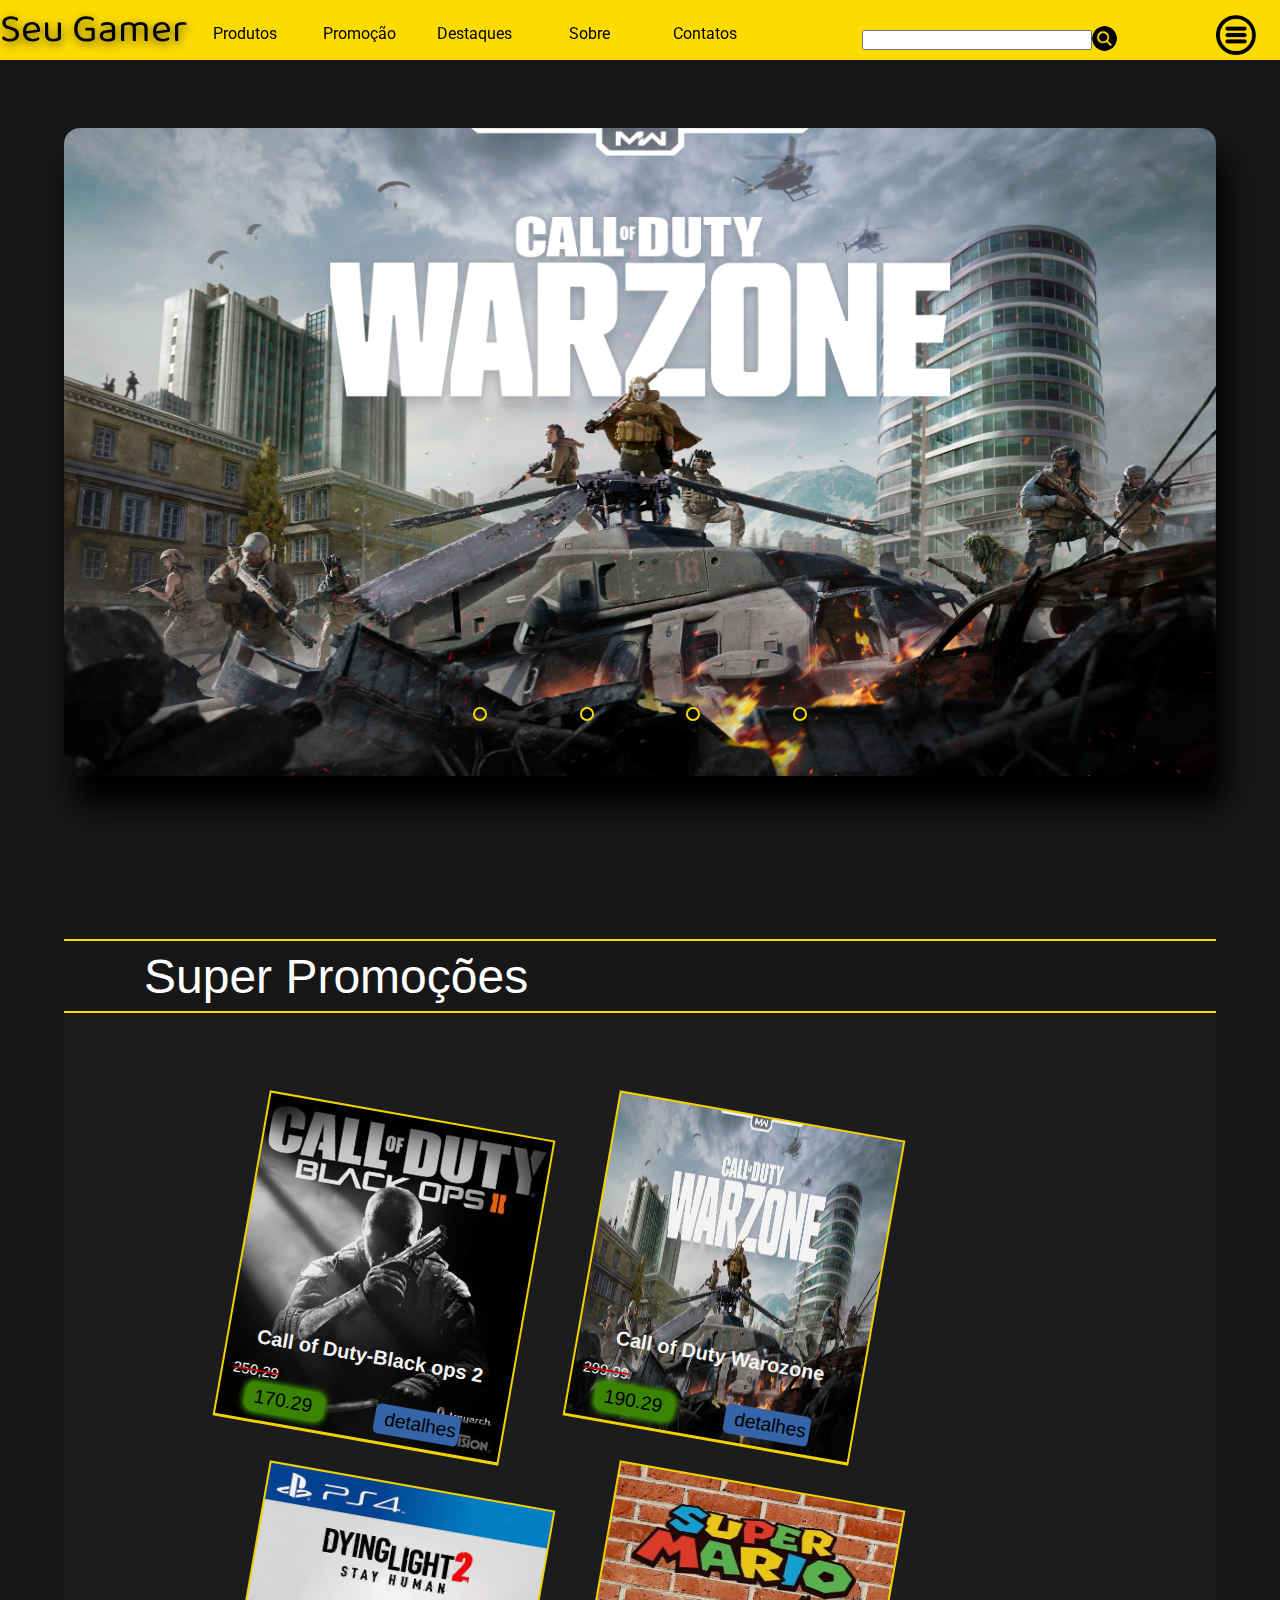
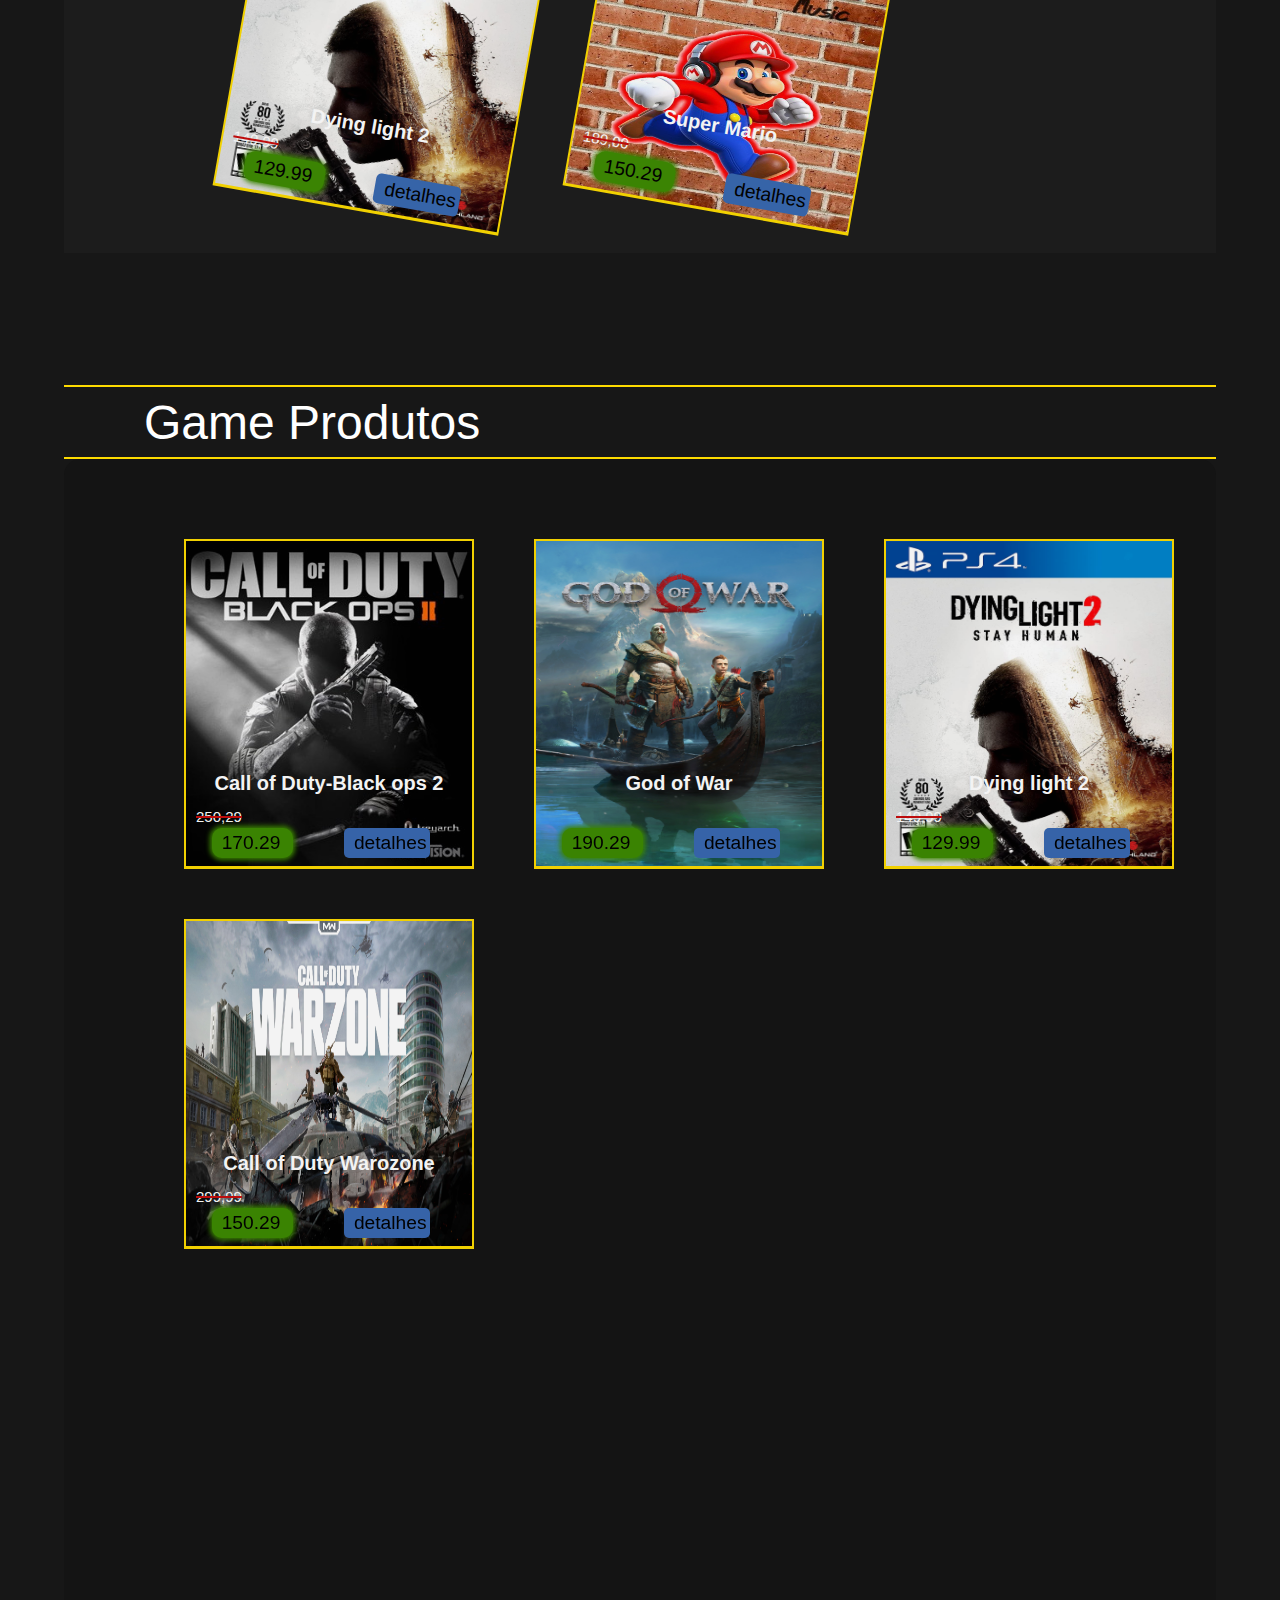
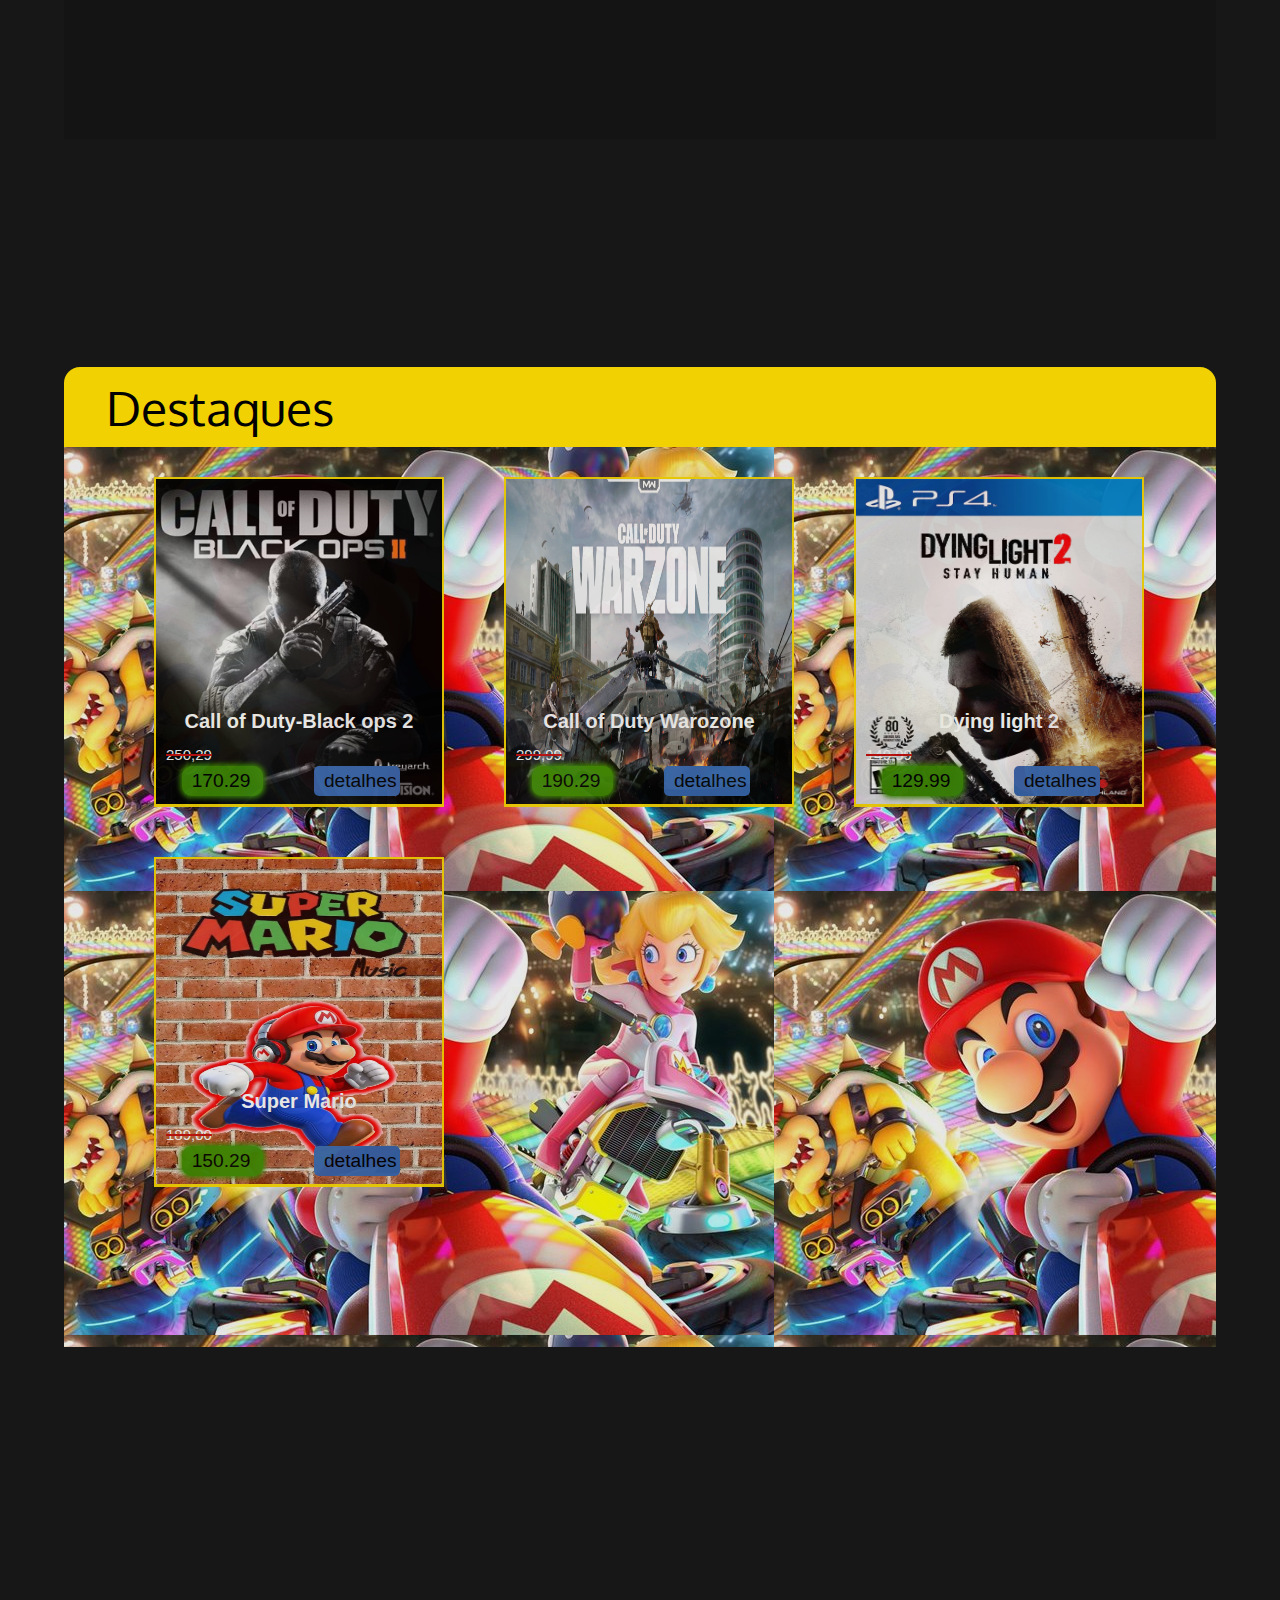
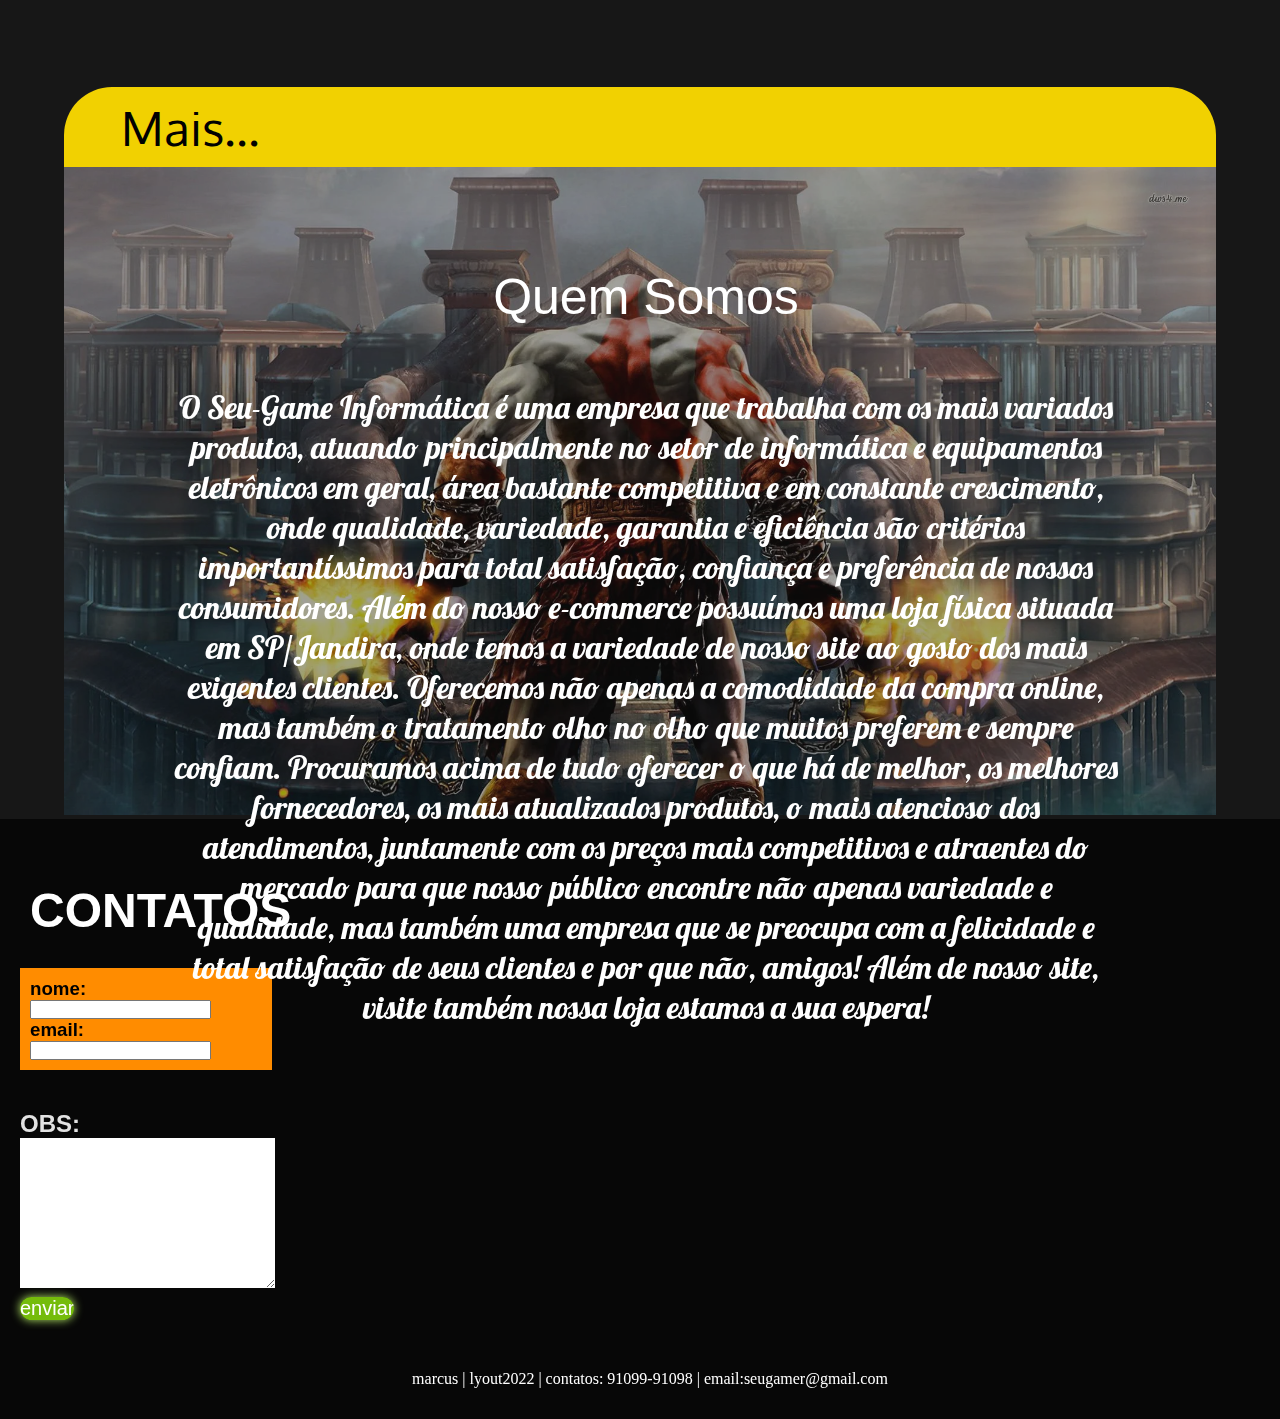
==== index.html @ 9883b912 "agora é hora do back-end" ====
<!DOCTYPE html>
<html lang="en">

<head>
    <meta charset="UTF-8">
    <meta name="viewport" content="width=device-width, initial-scale=1.0">
    <link rel="stylesheet" href="./css/style.css">
    <link rel="stylesheet" href="./css/header.css">
    <link rel="stylesheet" href="./css/main.css">
    <script src="./js/main.js" defer></script>
    <script src="./js/header.js" defer></script>
    <title>Seu Gamer</title>
</head>

<body>
    <header>
        <div id="drop-todomenu">
            <span id="nome-site">
                 Seu 
                 Gamer
            </span>

            <div id="drop-menu">
                <nav id="drrp-menu">
                    <ul>
                        <li>
                            <a href="#sobra2">Produtos</a>
                            <a href="#sobra1">Promoção</a>
                            <a href="#sobra3">Destaques</a>
                            <a href="#sobra4">Sobre</a>
                            <a href="#contatos">Contatos</a>
                        </li>
                    </ul>
                </nav>
            </div>
            <div id="minhabarra">
                <div>
                    <input type="search">
                </div>
                <span>
                    <a href="https://poki.com.br/g/infinite-mario"><img src="./imgs/lupa.png" alt=""
                            id="img-pesquisa"></a>
                </span>
                <span id="menu-burgue">
                    <img src="./imgs/barra-de-menu.png" alt="" id="menu-img">
                </span>

            </div>
        </div>
        <div id="banner">
            <a href=""><img src="./imgs/warzone2.jpg " alt="" id="slidebanner"></a>
        </div>

        <div class="slide-radio">
            <input type="radio" id="radio1" name="rdt" aria-selected="true">
            <input type="radio" id="radio2" name="rdt">
            <input type="radio" id="radio3" name="rdt">
            <input type="radio" id="radio4" name="rdt">
        </div>


        <div class="meu-slide-manual">
            <label for="radio1" class="manual-slide"></label>
            <label for="radio2" class="manual-slide"></label>
            <label for="radio3" class="manual-slide"></label>
            <label for="radio4" class="manual-slide"></label>
        </div>
    </header>



    <main>
        <!-- menu-burgue -->

        <div id="modal-container">
            <div class="modal-content">
                <span id="modal-sair"> sair </span>
                <header>
                    <h1>Seu</h1>
                    <h1>Gamer</h1>

                </header>
                <p>Categorias</p>
                <nav id="nav-menuzinho">
                    <ul>
                        <li><a href="" id="acao-catego">Ação</a></li>
                        <li><a href="" id="avn-catego">Aventura</a></li>
                        <li><a href="" id="rpg-catego">RPG</a></li>
                        <li><a href="" id="corrida-catego">Corrida</a></li>
                    </ul>
                </nav>
            </div>
        </div>

        <!-- section promocao -->
        <div id="sobra1"></div>
        <section id="promocao">
            <div id="barra-yallow-promocao"></div>
            <span id="title-promocao">
                Super Promoções 
            </span>
            <div id="barra-yallow-promocao"></div>

            <div class="div-promocao"></div>
                         
        </section>





        <!-- section produtos -->
        <div id="sobra2"></div>
        <section id="produtos">
            <div id="barra-yallow-produtos"></div>

            <span id="title-produto">
                Game Produtos
            </span>

            <div id="barra-yallow"></div>
            <div id="div-produtos"></div>


        </section>

        <!--  detalhes-modal -->
        <div class="detalhes-modal"></div>
      

        <!-- section destaques -->
        <div id="sobra3"></div>
        <section id="destaques">
            <span id="title-destaques">
                <p>Destaques</p>
            </span>
            <div id="div-destaques"></div>

          <!-- id sempre é bom usar ele de maneira unica -->

        </section>

        <!-- section sobre -->
        <div id="sobra4"></div>
        <section id="sobre">
            <span id="title-sobre">
                Mais...
            </span>
            <img src="/imgs/god of war.png" alt="">
            <span id="texto-quemsomo">
                <p class="quem-somos">Quem Somos</p>
                 O Seu-Game Informática é uma empresa que trabalha com os mais variados produtos, atuando
                    principalmente no setor de informática e equipamentos eletrônicos em geral, área bastante
                    competitiva e em constante crescimento, onde qualidade, variedade, garantia e eficiência são
                    critérios importantíssimos para total satisfação, confiança e preferência de nossos consumidores.
                    Além do nosso e-commerce possuímos uma loja física situada em SP/Jandira, onde temos a variedade de
                    nosso site ao gosto dos mais exigentes clientes. Oferecemos não apenas a comodidade da compra
                    online, mas também o tratamento olho no olho que muitos preferem e sempre confiam.
                    Procuramos acima de tudo oferecer o que há de melhor, os melhores fornecedores, os mais atualizados
                    produtos, o mais atencioso dos atendimentos, juntamente com os preços mais competitivos e atraentes
                    do mercado para que nosso público encontre não apenas variedade e qualidade, mas também uma empresa
                    que se preocupa com a felicidade e total satisfação de seus clientes e por que não, amigos!
                    Além de nosso site, visite também nossa loja estamos a sua espera!
            </span>
        </section>
    </main>

    <footer>
        <div id="contatos">
           
                <h1>
                    CONTATOS
                </h1>
          

            <div>
                <form action="contatos" method="post">
                    <div class="caixadecnt">
                        <h3>nome:</h3><input type="text">
                        <h3>email:</h3><input type="text">
                    </div>
                    <h2>OBS:</h2> <textarea name="txtarea" id="areaobs" cols="30" rows="10" maxlength="300"></textarea>
                </form>
                <input type="submit" value="enviar" name="bntenviar" id="btnemviar-contatos">
            </div>

            <div id="finalsitecnt">
                marcus | lyout2022 | contatos: 91099-91098 | email:seugamer@gmail.com
            </div>
        </div>
    </footer>
       
   
    


</body>

</html>
---- css/style.css ----
*{
padding: 0;
margin: 0;
box-sizing: border-box;
}

html{
    scroll-behavior:smooth;
}

main{
padding-left: 5%;
padding-right: 5%;
background-color: #171717;

}

#sobra2,#sobra3,#sobra4
{
    height: 100px;
}

#sobra1{
    height: 40px;
}
---- css/header.css ----
@import url('https://fonts.googleapis.com/css2?family=Baloo+2:wght@500&display=swap');
@import url('https://fonts.googleapis.com/css2?family=Josefin+Sans:wght@600&family=Roboto:wght@700&display=swap');
#drop-todomenu{
 width: 100%;
 display: flex;
 position: fixed;
 z-index: 2;
 background-color: #fddb00;
 height: 60px;
 padding-right: 70px;
 
}



#drop-todomenu.desativy{
    z-index: 1;
}

#nome-site{
    display: flex;
    height: 80%;
    width: 20%;
    justify-content: center;
    align-items: center; 
    font-family: 'Baloo 2', cursive, sans-serif;
    color: #000000; 
    margin: auto;
    font-size: 250%;
    text-shadow: #0000009a 1px 3px  10px;
    white-space: nowrap;
}


#drop-menu{
    margin-right: 80px;
    height: 95%;
    width: 60%;
    padding-top: 7px;


}


#drrp-menu{
    height: 90%;
    width: 100%;
    display: flex;
    justify-content: center;
    align-items: center;
    
}




#drrp-menu li {
    display: flex;
    height: 4rem;
    margin: auto;
    list-style: none;
    justify-content: center;
    padding-top: 1px;
    margin-right: 20px;
    

}

#drrp-menu li a{
    text-decoration: none;
    font-size: 12pt;
    font-family: 'Roboto', sans-serif;
    padding-right: 5px;
    color: #000000;
    height: 100%;
    width: 110px;
    margin: auto;
    text-align: center;
    padding-top: 25px;  
    border-radius: 5px;
    justify-content: center;
    margin-left: 5px;
   

    

}

#drrp-menu li a:hover{
    background-color: #313131;
    color:  #FDDB00;
}

#minhabarra {
    display: flex;
}

#minhabarra div{
height: 100%;
width: 230px;
padding-top: 30px;

}


#minhabarra input{
   width: 100%;
   margin: auto;
   display: flex;
   justify-content: center;
   align-items: center;
   height: 20px;
  
}

#img-pesquisa{
    height: 25px;
    margin-right: 20px;
    margin-top: 26px;
    border-radius: 1em;
    cursor: pointer;
  
   
    

}

#menu-burgue{
    display: flex;
    justify-content: center;
    align-items: center;
    height: 100%;
    width: 80px;
    margin-left: 10px;
    
}
#menu-img{
    position: absolute;
    top: 15px;
    height: 40px;
    left: 95%;
    cursor: pointer;
}

#menu-img.activi{
    position: absolute;
    width: 60px;
    height: 60px;
    background-color: #000000;
}



/*banner*/


.slider{
    width: 100%;
    height: auto;
    overflow: hidden;
}

.slides{
display: flex;
}



    #banner{
        background-color: #171717;
        padding-top: 10% ;
        padding-left: 5%;
        padding-right: 5%;
        padding-bottom: 4%;
        display: flex;
        justify-content: center;
        margin-bottom: -200px;      
        
    }
    #banner img{
        background-position: center;
        margin: auto;
        width: 100%;
        height: 90%;
        border-radius: 1em ;
        box-shadow: #000000 10px 30px 30px; 
        transition: 1s;
    }
    

    .slide-radio{
        display: none;
        
    }

    .meu-slide-manual{
       margin: auto;
        width: 500px;
        height: 30px;
        background-color: #171717;
        top: 50%;
        display: flex;

        
    }
.manual-slide{
    margin: auto;
    border: 2px solid #fddb00;
    padding: 5px;
    border-radius: 10px;
    cursor: pointer;
    transition: 0.30s;
}

.manual-slide:not(:last-child){
    margin-right: 10px;
}

.manual-slide:hover{
    background: #fddb00;

}
---- css/main.css ----
@import url('https://fonts.googleapis.com/css2?family=Alfa+Slab+One&family=Baloo+2:wght@800&family=Rubik&family=Sansita+Swashed:wght@600&display=swap');
@import url('https://fonts.googleapis.com/css2?family=Alfa+Slab+One&family=Baloo+2:wght@800&family=Oxygen&family=Rubik&family=Sansita+Swashed:wght@600&display=swap');
@import url('https://fonts.googleapis.com/css2?family=Josefin+Sans:wght@600&family=Lobster&family=Roboto:wght@700&display=swap');


#modal-container{
    position: fixed;
    left: 0;
    top: 0;
    height: 100vh;
    width: 100vw;
    background-color: rgba(170, 170, 170, 0.589);
    color: white;
    display: flex;
    justify-content: center;
    align-items: center;
    opacity: 0;
    z-index: -1; 
    padding-left: 85%;
}

#modal-container.active{
    opacity: 1;
    z-index: 2;
    transition: 0.50s;
}

.modal-content{
    display: flex;
    flex-direction: column;
    justify-content: space-evenly;
    height: 100vh;
    width: 300px;
    padding-top: 0px;
    padding-right: 50px;
    padding-left: 20px;
    background-color: #171717;
    z-index: 1;
}


.modal-content h1{
    font-size: 4em;
    width: 100%;
    height: 50px;
    font-family: 'Baloo 2', cursive, sans-serif;
    display: flex;
    justify-content: center;
    align-items: center;
    margin-bottom: -60px;
 
    
}
.modal-content h1:nth-child(1){
    color: #FDDB00;
}

.modal-content h1:nth-child(2){
    color: #FDDB00;
    margin-top: 60px;
}

.modal-content p{
    display: flex;
    justify-content: center;
    align-items: center;
    font-size: 20px ;
    font-family: Impact, 'Arial Narrow Bold', sans-serif ;
    width: 100%;
    height: 60px;
    background-color: #383838;
    margin-bottom: -60px;
}

#nav-menuzinho{
    width: 100%;
    height: 300px;
  
    
}

#nav-menuzinho li{
    display: flex;
    justify-content: center;
    align-items: center;
    height: 60px;
    text-decoration: none;
    list-style: none;
    margin-bottom: 10px;
}
#nav-menuzinho ul{
width: 100%;
height: 100%;
margin-bottom: 60px;
margin-top: 50px;



}

#nav-menuzinho a{
    display: flex;
    justify-content: center;
    align-items: center;
    width: 100%;
    height: 60px;
    background-color: #5a5a5a;
    color: #FDDB00;
    font-family: 'Franklin Gothic Medium', 'Arial Narrow', Arial, sans-serif;
    text-decoration: none;
    font-size: 1.5em;
    
}

#nav-menuzinho a:hover{
    color: #171717; 
    background-color: #FDDB00;
}

#modal-sair{
    display: flex;
   width: 100%;
   height: 30px;
    justify-content: center;
    align-items: center;
    background-color: #000;
    text-decoration: none;
    list-style: none;
    font: 1em sans-serif;
    cursor: pointer;
}





/*section promocao adiante*/
#promocao{
    margin-top: 90px;
    height: auto;
    width: 100%;
    padding-top: 5rem;
    margin-bottom: 2rem;

}



.div-promocao{
    justify-content: center;
    padding-top: 100px;
    padding-left: 10%;
    width: 100%;
    margin: auto;
    background-color: #1d1d1dea;
    min-height: 35rem;
    overflow: hidden;
    height: inherit;
}  
#cardpromocao 
{

float: left;
transform: rotate(10deg);
transform: scaleX(60deg);

}

#cardpromocao img{
    width: 100%;
    height: 325px; 
    margin-bottom: -112px ;
}


#cardpromocao #container-preco{
    display: flex;
    width: 270px;
    height: 40px;
    align-items: center;
    justify-content: space-around;
    padding-bottom: 10px;
}

#cardpromocao p{
    width: 100%;
    height: 20px;
    font-size: 15px;
    font-family: 'Franklin Gothic Medium', 'Arial Narrow', Arial, sans-serif;
    padding-left: 10px;
    color: #fff;
    text-decoration: line-through #C70C0C 2px;

}


#cardpromocao h3{
    width: 100%;
    height: 50px;
    font-size: 20px;
    font-family: 'Franklin Gothic Medium', 'Arial Narrow', Arial, sans-serif;
    display: flex;
    justify-content: center;
    align-items: center;
    text-align:center;
    color: #fff;
}


#cardpromocao #preco{
    display: flex;
    align-items: center;
    width: 30%;
    height: 100%;
    background-color: #3d8a02;
    padding-left: 10px;
    font-size: larger;
    font-family: 'Franklin Gothic Medium', 'Arial Narrow', Arial, sans-serif;
    border-radius: 10px;
    box-shadow: #3d8a02 0px 0px 5px 2px;
}

#cardpromocao #detalhes{
    display: flex;
    align-items: center;
    width: 32%;
    height: 100%;
    background-color: #3868B0;
    padding-left: 10px;
    font-size: larger;
    font-family: 'Franklin Gothic Medium', 'Arial Narrow', Arial, sans-serif;
    border-radius: 5px;
  
}

#cardpromocao{
    width: 290px;
    height: 330px;
    background-color: #fddb00;
    margin-left: 60px;
    margin-bottom: 40px;
    padding: 2px;
    opacity: 95%;
}

#cardpromocao, 
#carddestaque,
#cardproduto{
    width: 290px;
    height: 330px;
    background-color: #fddb00;
    margin-left: 60px;
    padding: 2px;
    opacity: 95%;
       
}


#cardproduto{
    float: left;
    margin-bottom: 50px;
    
}



#cardpromocao:hover,
#carddestaque:hover,
#cardproduto:hover{
    cursor: pointer;
    transform: scale(106%);
    transition: 0.60s;
    opacity: 100%;
    
}


#title-produto,
#title-promocao{
    display: flex;
    justify-content: start;
    align-items: center;
    width: 100%;
    height: 70px;
    border-radius: 1em 1em 0em 0em ;
    padding-left: 5rem;
    color: #ffff;
    font-size: 3rem;
    font-family: 'Franklin Gothic Medium', 'Arial Narrow', Arial, sans-serif;
    
    
}


#barra-yallow-promocao,
#barra-yallow-produtos,
#barra-yallow
{
width: 100%;
height: 2px;
background-color: #FDDB00;
}

#produtos{
    
    min-height: 10rem;
    height: auto;
    overflow: hidden;
    margin-bottom:8rem ;
    width: 100%;
    
}


#div-produtos{
    width: 100%;
    min-height: 50rem;
    background-color: #141414;
    padding-top: 80px;
    padding-left: 60px;
    padding-right: 40px;
    overflow: hidden;
    height: inherit;
    min-height: 80rem;
    border-radius: 1em 1em 0em 0em;
    flex-basis: 100%;
}

/*cardproduto*/

#cardproduto img{
    width: 100%;
    height: 325px; 
    margin-bottom: -112px ;
    
    
}


#cardproduto #container-preco{
    position: absolute;
    display: flex;
    width: 270px;
    height: 40px;
    align-items: center;
    justify-content: space-around;
    padding-bottom: 10px;

}

#cardproduto #preco{
    display: flex;
    align-items: center;
    width: 30%;
    height: 100%;
    background-color: #3d8a02;
    padding-left: 10px;
    font-size: larger;
    font-family: 'Franklin Gothic Medium', 'Arial Narrow', Arial, sans-serif;
    border-radius: 10px;
    box-shadow: #3d8a02 0px 0px 5px 2px;
    
   
}


#cardproduto #detalhes{
    display: flex;
    align-items: center;
    width: 32%;
    height: 100%;
    background-color: #3868B0;
    padding-left: 10px;
    font-size: larger;
    font-family: 'Franklin Gothic Medium', 'Arial Narrow', Arial, sans-serif;
    border-radius: 5px;
  
}

#cardproduto h3{
    width: 100%;
    height: 50px;
    font-size: 20px;
    font-family: 'Franklin Gothic Medium', 'Arial Narrow', Arial, sans-serif;
    display: flex;
    justify-content: center;
    align-items: center;
    text-align:center;
    color: #fff;
}

#cardproduto p{
    width: 100%;
    height: 20px;
    font-size: 15px;
    font-family: 'Franklin Gothic Medium', 'Arial Narrow', Arial, sans-serif;
    padding-left: 10px;
    color: #fff;
    text-decoration: line-through #C70C0C 2px;

}


#preco:hover,
#detalhes:hover{
    cursor: pointer;
    transform: scale(110%);
    transition: 0.40s;
  
}







/*depois da div produtos - / destaques* sobre/*/



#title-destaques{
    display: flex;
    justify-content: center;
    align-items: center;
    width: 100%;
    height: 80px;
    background-color: #FDDB00;
    padding-right: 73%;
    border-radius: 1em 1em 0em 0em;
    opacity: 95%;
   
}

#title-sobre{
    display: flex;
    width: 100%;
    height: 80px;
    background-color: #FDDB00;
    border-radius: 1em 1em 0em 0em;
    opacity: 95%;
    justify-content: center;
    align-items: center;
    padding-right: 78%;
   

}



#title-sobre,
#title-destaques p{
    color: #000;
    font-size: 3rem;
    margin: auto;
    font-family: 'Oxygen', sans-serif;
    
}


#destaques{
    min-height: 55rem;
    height: auto;
    width: 100%;
    margin-bottom: 15rem ;
   
}
 

#div-destaques {
    min-height: 100%;
    width: 100%;
    padding: 30px; 
    min-height: 100vh;
    margin-bottom: -700px ;
    opacity: 90%;
    overflow: hidden;
    height: auto;
    margin-bottom:8rem ;
     background-image: url(/imgs/nintendo.jpg); 


}



#carddestaque img{
    width: 100%;
    height: 325px; 
    margin-bottom: -112px ;
    background-color: #000;
}

#carddestaque{
    float: left;
    margin-bottom: 50px;
   
}




#carddestaque #preco{
    display: flex;
    align-items: center;
    width: 30%;
    height: 100%;
    background-color: #3d8a02;
    padding-left: 10px;
    font-size: larger;
    font-family: 'Franklin Gothic Medium', 'Arial Narrow', Arial, sans-serif;
    border-radius: 10px;
    box-shadow: #3d8a02 0px 0px 5px 2px;
}
#carddestaque #container-preco{
    position: absolute;
    display: flex;
    width: 270px;
    height: 40px;
    align-items: center;
    justify-content: space-around;
    padding-bottom: 10px;

}
#carddestaque #detalhes{
    display: flex;
    align-items: center;
    width: 32%;
    height: 100%;
    background-color: #3868B0;
    padding-left: 10px;
    font-size: larger;
    font-family: 'Franklin Gothic Medium', 'Arial Narrow', Arial, sans-serif;
    border-radius: 5px;
}


#carddestaque h3{
    width: 100%;
    height: 50px;
    font-size: 20px;
    font-family: 'Franklin Gothic Medium', 'Arial Narrow', Arial, sans-serif;
    display: flex;
    justify-content: center;
    align-items: center;
    text-align:center;
    color: #fff;
}

#carddestaque p{
    width: 100%;
    height: 20px;
    font-size: 15px;
    font-family: 'Franklin Gothic Medium', 'Arial Narrow', Arial, sans-serif;
    padding-left: 10px;
    color: #fff;
    text-decoration: line-through #C70C0C 2px ;

}


/*modal detalhes*/
#divdetalhes-card{
    position: fixed;
    left: 0;
    top: 0px;
    height: 100vh;
    width: 100vw;
    background-color: rgba(170, 170, 170, 0.589);
    color: white;
    opacity: 0;
    z-index: -1;
    padding-top: 91px;
    
    
    

}

#divdetalhes-card img{
 position: absolute;
 width: 45px;
 height: 45px;
 left: 90%;
 cursor: pointer;
 
}

 #divdetalhes-card.activy{
    opacity: 1;
    z-index: 1;   
    transition: 0.40s;
} 

.modal-detalhes{
 width: 60%;
 height: 450px;
 background-color: #141414;
 margin: auto;

}

.modal-detalhes h1{
display: flex;
justify-content: center;
align-items: center;
background-color: #171717;
height: 50px;
color: #fddb00f6;
font-family: 'Roboto', sans-serif;
}


.modal-detalhes p{
    width: 100%;
    height: 100%;
    background-color: #383838;
    color: #fff;
    font-family: 'Franklin Gothic Medium', 'Arial Narrow', Arial, sans-serif;
}




#sobre img{
    width: 100%;
    height: 100%;
    opacity: 60%;
    
}


#texto-quemsomo{
padding-top: 100px;
padding-left: 100px;
padding-right: 100px;
position: absolute;
width: 90%;
height: 600px;
left: 70px;

}

#texto-quemsomo .quem-somos{
margin-bottom: 60px;
width: 100%;
height: 60px;
display: flex;
justify-content: center;
align-items: center;
color: rgb(255, 255, 255);
font-size: 50px;
font-family: 'Franklin Gothic Medium', 'Arial Narrow', Arial, sans-serif;
}


#texto-quemsomo {
    width: 90%;
    height: 80%;
    text-align: center;
    font-family: 'Lobster', cursive;
    font-size: 2em;
    color: #fff;
}



/*footer*/




#contatos{
    padding-top: 5%;
    background-color: rgba(0, 0, 0, 0.973);
    height: 600px;
    width: 100%;
    padding-left:20px;
}

#contatos h1{
    color: white;
    font-size: 3rem;
    font-family: 'Franklin Gothic Medium', 'Arial Narrow', Arial, sans-serif;
    width: 100%;
    padding-left: 10px;
    margin-bottom: 30px;
}

.caixadecnt{
    width: 20%;
    flex-direction: row;
    background-color: #ff8c00;
    padding: 10PX;
}

#contatos h2,
.caixadecnt h3{

    flex-direction: column;

    font-family: 'Lucida Sans', 'Lucida Sans Regular', 
    'Lucida Grande', 'Lucida Sans Unicode', Geneva, Verdana, sans-serif;


}

#contatos h2{
    width: 10%;
    padding-top: 10px;
    color: rgb(226, 226, 226);
    
}

.caixadecnt{
    margin-bottom: 30px;
}

#areaobs{
    margin-bottom: 5px;
    border-color: rgb(0, 0, 0);
    border-style: hidden;
}



#finalsitecnt{
    width: 100%;
    display: flex;
    justify-content: center;
    align-items: center;
    color: #fff;
}

#btnemviar-contatos{
    color: rgb(255, 255, 255);
    background-color: rgba(151, 243, 13, 0.767);
    font-size: 20px;
    margin-bottom: 50px;
    box-shadow: 0px 0px 10px rgb(183, 236, 103);
    border-radius: 1em;
    border:#fff;
    cursor: pointer;
    
}
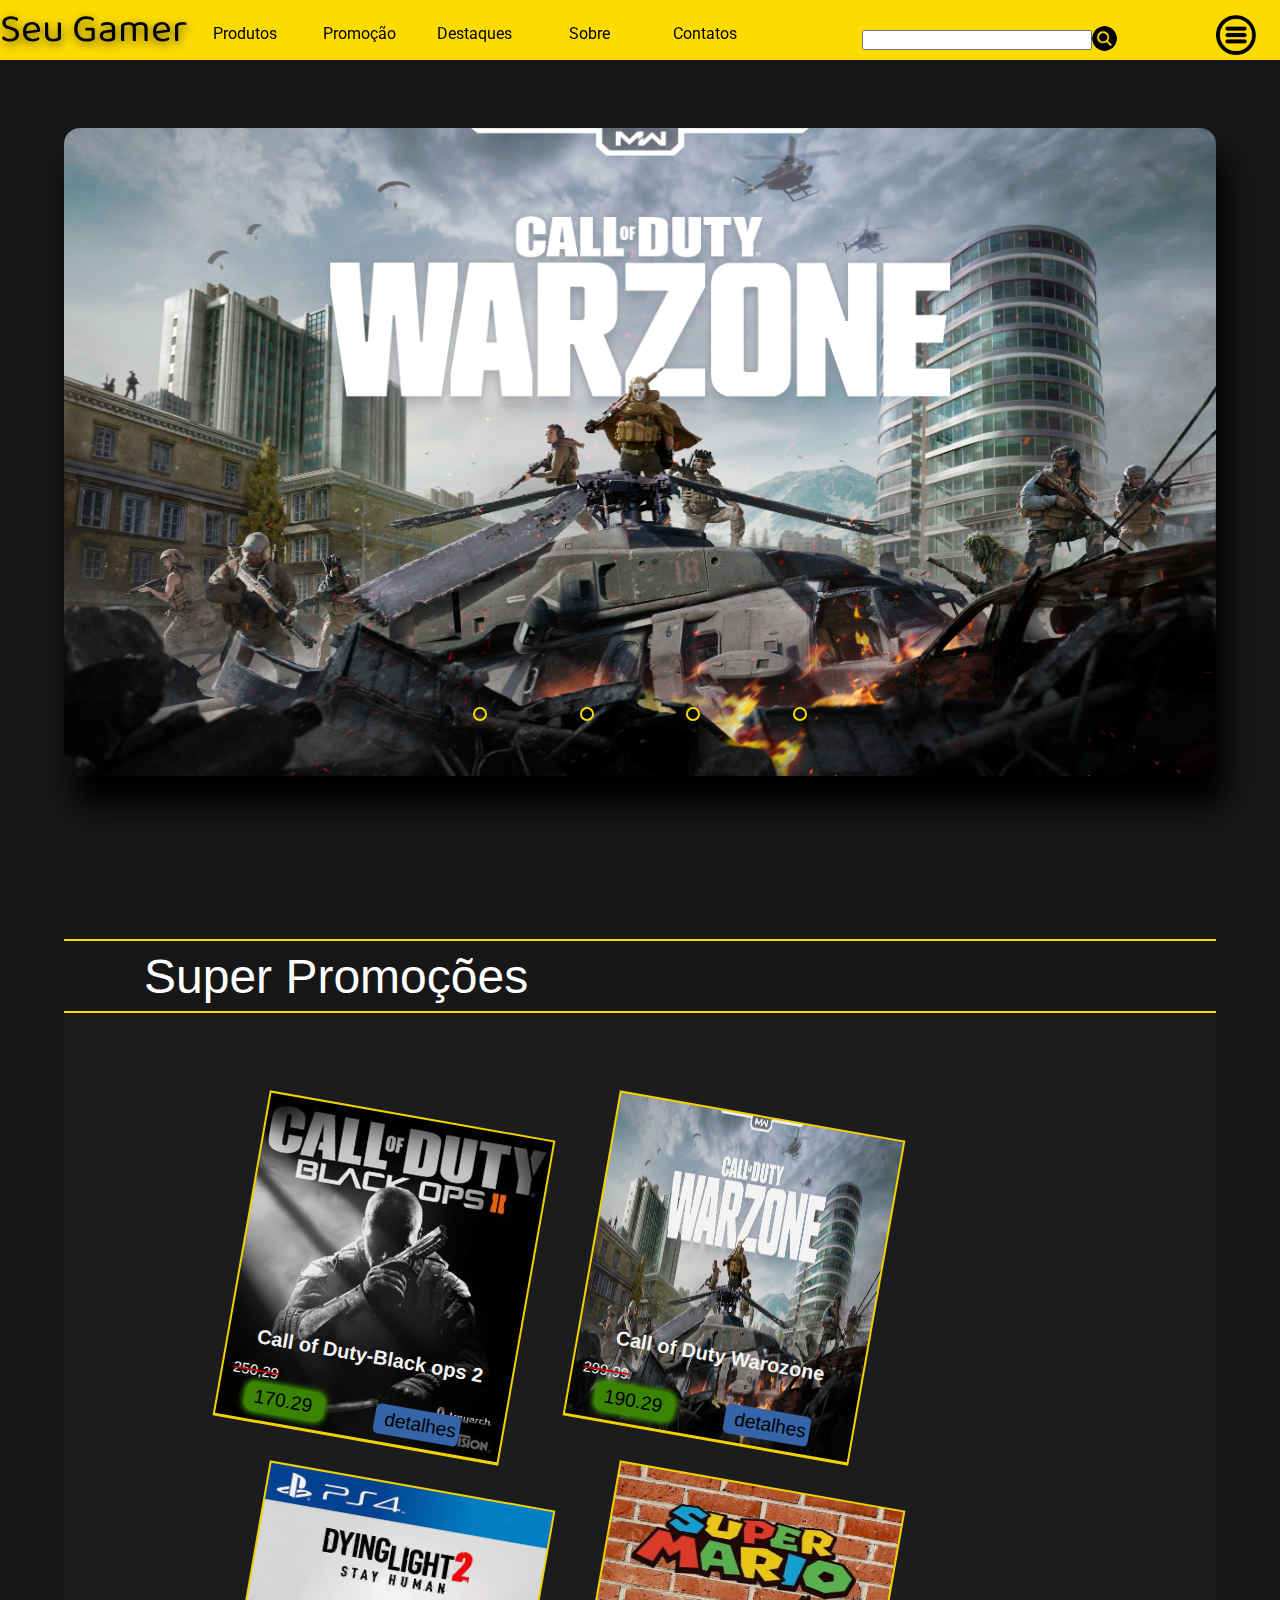
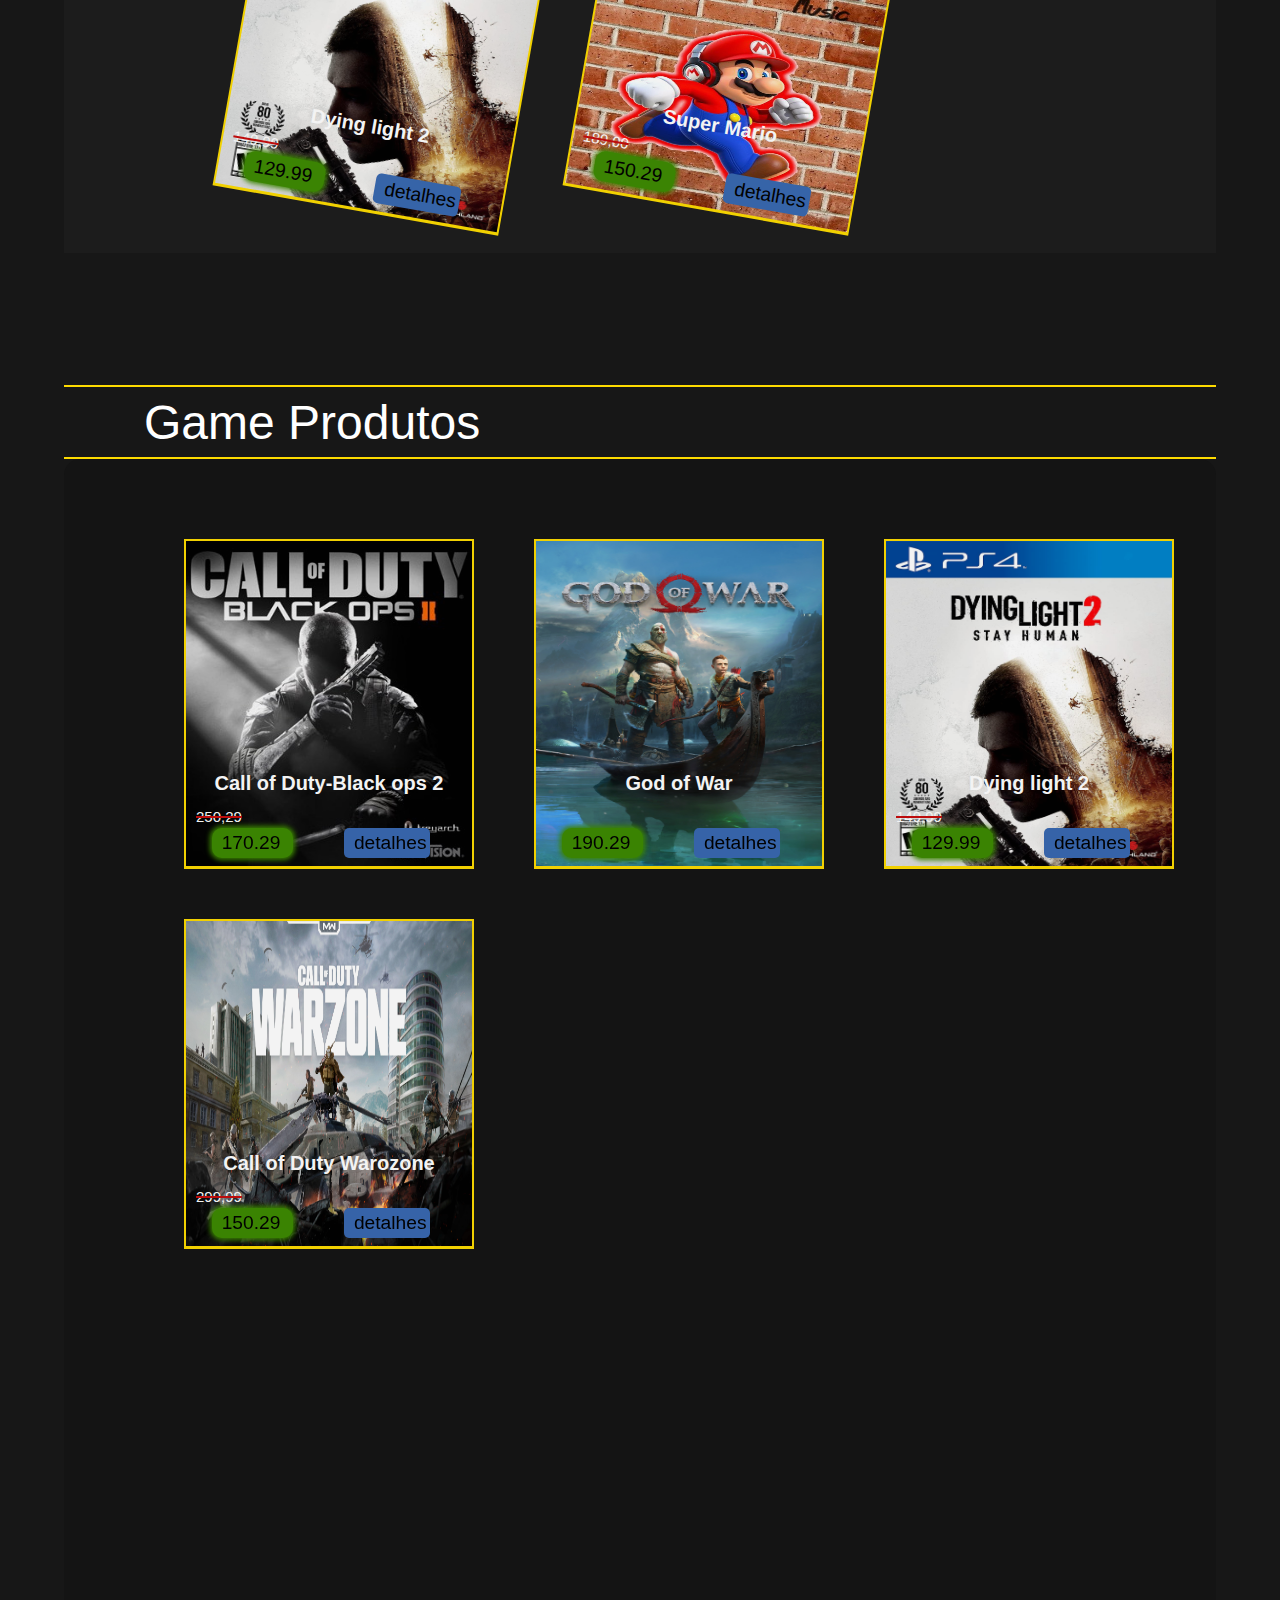
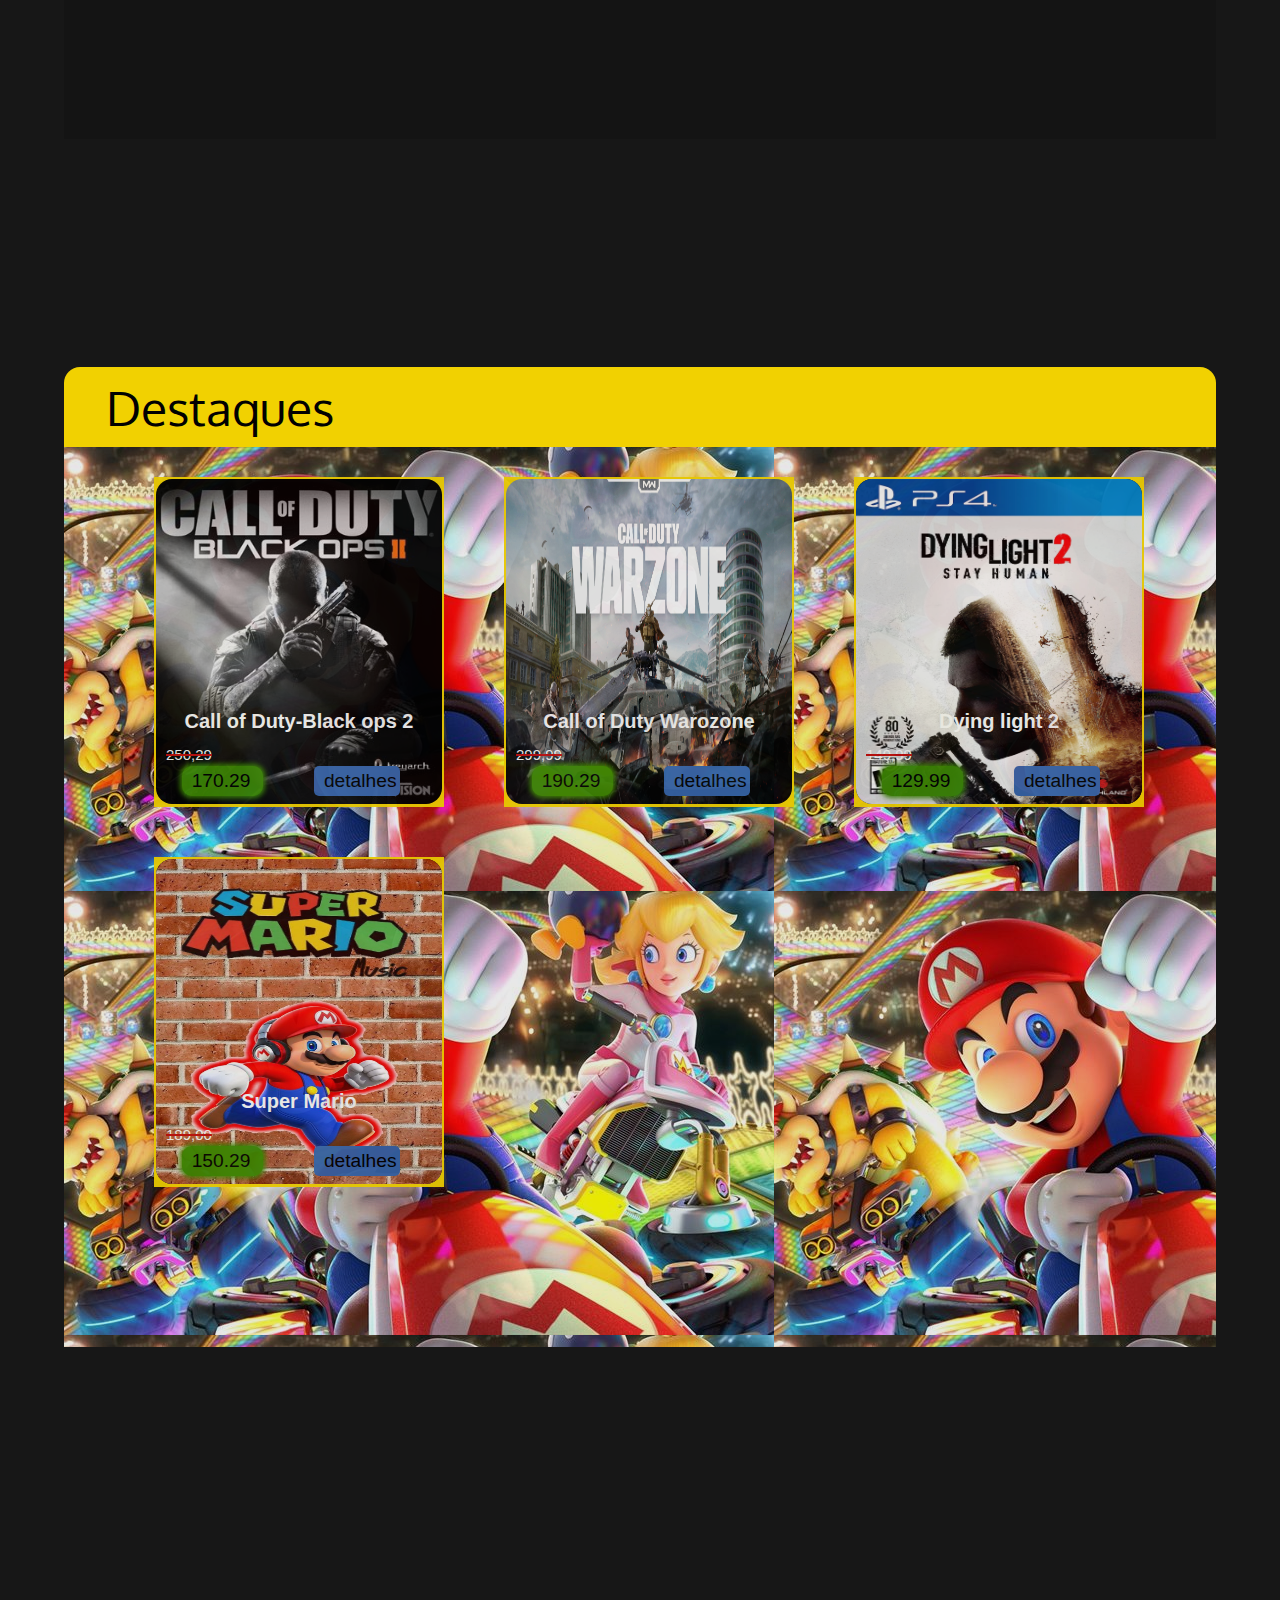
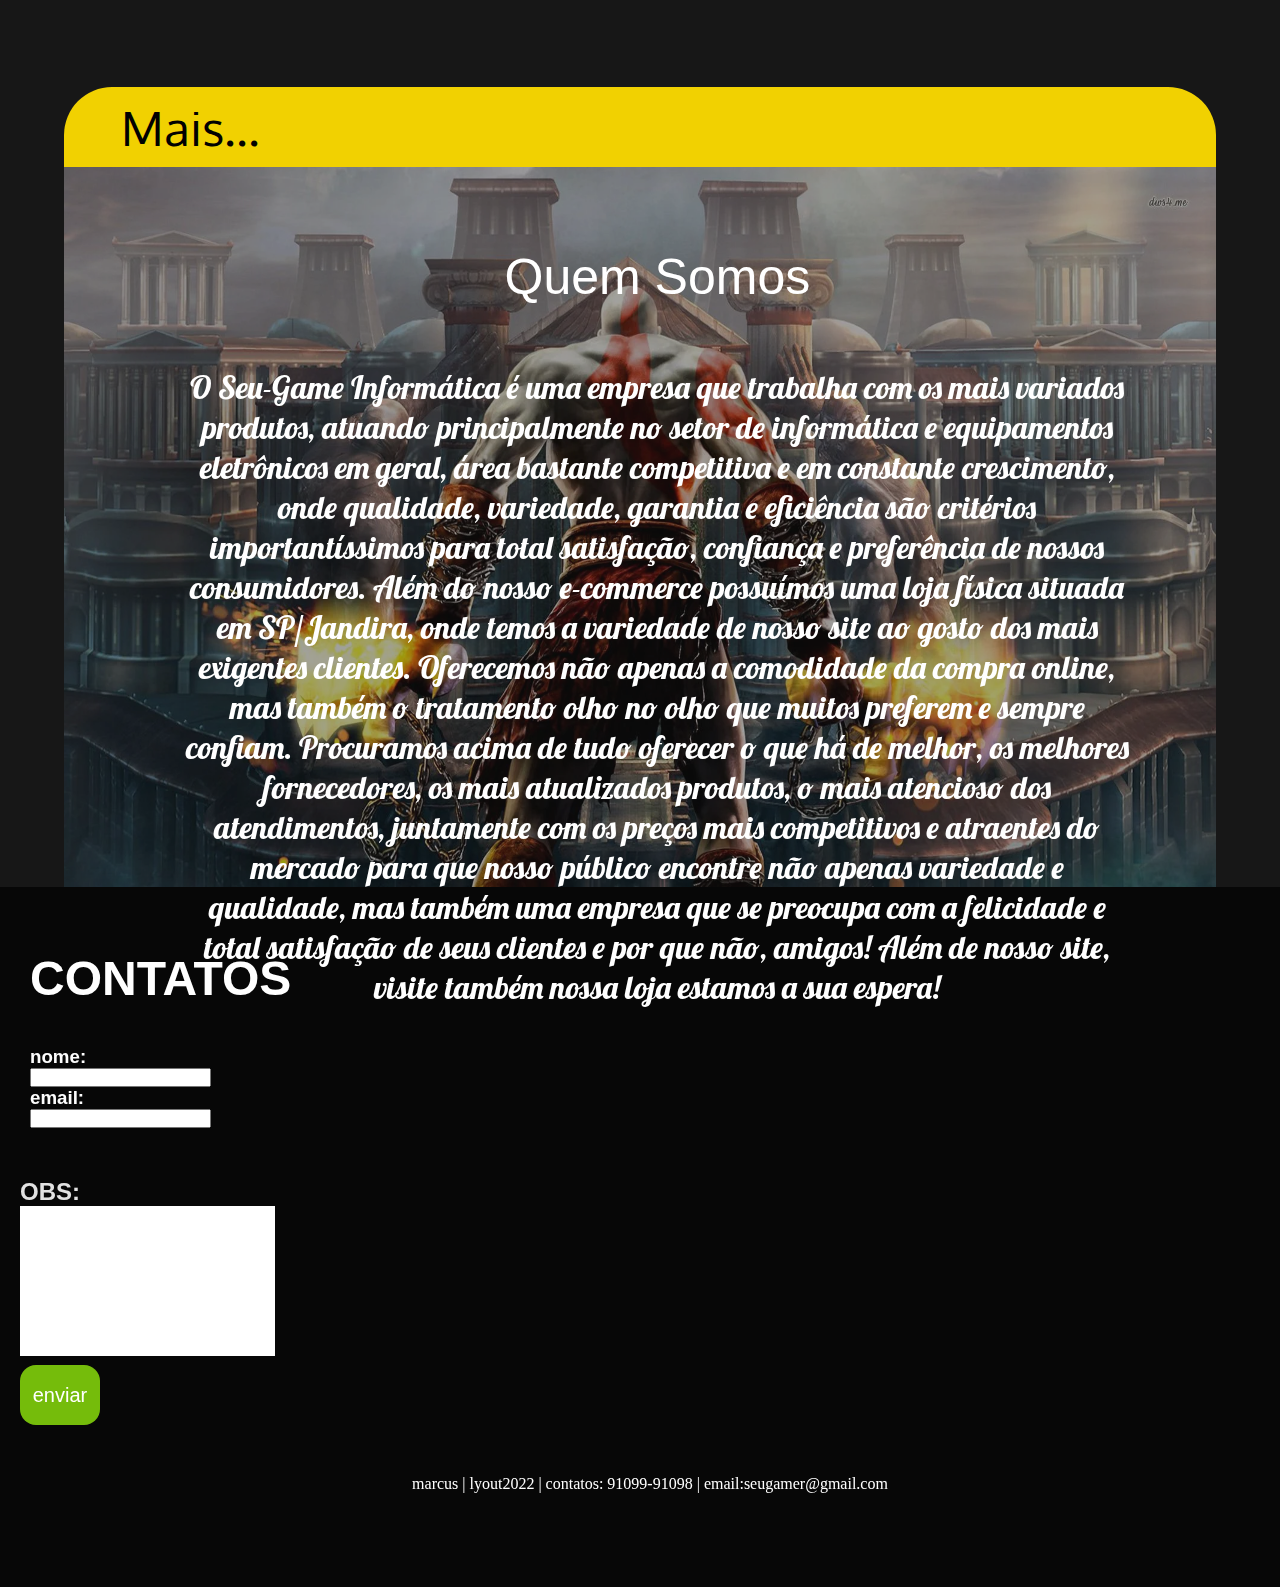
==== commit dfa33ed0: "finalizado" ====
--- a/index.html
+++ b/index.html
@@ -7,6 +7,7 @@
     <link rel="stylesheet" href="./css/style.css">
     <link rel="stylesheet" href="./css/header.css">
     <link rel="stylesheet" href="./css/main.css">
+    <link rel="stylesheet" href="./css/footer.css">
     <script src="./js/main.js" defer></script>
     <script src="./js/header.js" defer></script>
     <title>Seu Gamer</title>
@@ -146,7 +147,7 @@
             <span id="title-sobre">
                 Mais...
             </span>
-            <img src="/imgs/god of war.png" alt="">
+            <img src="./imgs/god of war.png" alt="">
             <span id="texto-quemsomo">
                 <p class="quem-somos">Quem Somos</p>
                  O Seu-Game Informática é uma empresa que trabalha com os mais variados produtos, atuando
--- a/css/style.css
+++ b/css/style.css
@@ -6,7 +6,9 @@
 
 html{
     scroll-behavior:smooth;
+    
 }
+
 
 main{
 padding-left: 5%;
@@ -24,3 +26,12 @@
     height: 40px;
 }
 
+::-webkit-scrollbar{
+    height: auto;
+    background-color: #5a5a5a;
+}
+
+::-webkit-scrollbar-thumb{
+    background-color: #fbdc00;
+    height: 50px;
+}--- a/css/header.css
+++ b/css/header.css
@@ -220,3 +220,17 @@
     background: #fddb00;
 
 }
+
+
+
+@media (max-width:1000px) {
+
+    header{
+        
+        width:100%;
+    }
+    #nome-site{
+        display: none;
+        transition: 0.40s;
+    }
+}--- a/css/main.css
+++ b/css/main.css
@@ -2,7 +2,7 @@
 @import url('https://fonts.googleapis.com/css2?family=Alfa+Slab+One&family=Baloo+2:wght@800&family=Oxygen&family=Rubik&family=Sansita+Swashed:wght@600&display=swap');
 @import url('https://fonts.googleapis.com/css2?family=Josefin+Sans:wght@600&family=Lobster&family=Roboto:wght@700&display=swap');
 
-
+/*container*/
 #modal-container{
     position: fixed;
     left: 0;
@@ -17,8 +17,10 @@
     opacity: 0;
     z-index: -1; 
     padding-left: 85%;
-}
-
+   
+}
+
+/*modal content */
 #modal-container.active{
     opacity: 1;
     z-index: 2;
@@ -39,6 +41,8 @@
 }
 
 
+
+/*modal content text*/
 .modal-content h1{
     font-size: 4em;
     width: 100%;
@@ -72,6 +76,11 @@
     margin-bottom: -60px;
 }
 
+
+
+
+
+/*nav menu*/
 #nav-menuzinho{
     width: 100%;
     height: 300px;
@@ -88,6 +97,7 @@
     list-style: none;
     margin-bottom: 10px;
 }
+
 #nav-menuzinho ul{
 width: 100%;
 height: 100%;
@@ -117,6 +127,9 @@
     background-color: #FDDB00;
 }
 
+
+
+/*modal lateral btn sair*/
 #modal-sair{
     display: flex;
    width: 100%;
@@ -143,7 +156,6 @@
     margin-bottom: 2rem;
 
 }
-
 
 
 .div-promocao{
@@ -157,8 +169,8 @@
     overflow: hidden;
     height: inherit;
 }  
-#cardpromocao 
-{
+
+#cardpromocao {
 
 float: left;
 transform: rotate(10deg);
@@ -170,6 +182,7 @@
     width: 100%;
     height: 325px; 
     margin-bottom: -112px ;
+    
 }
 
 
@@ -476,7 +489,7 @@
     opacity: 90%;
     overflow: hidden;
     height: auto;
-    margin-bottom:8rem ;
+    margin-bottom:7rem ;
      background-image: url(/imgs/nintendo.jpg); 
 
 
@@ -489,6 +502,7 @@
     height: 325px; 
     margin-bottom: -112px ;
     background-color: #000;
+    border-radius: 1rem;
 }
 
 #carddestaque{
@@ -598,6 +612,7 @@
  background-color: #141414;
  margin: auto;
 
+
 }
 
 .modal-detalhes h1{
@@ -617,29 +632,42 @@
     background-color: #383838;
     color: #fff;
     font-family: 'Franklin Gothic Medium', 'Arial Narrow', Arial, sans-serif;
-}
-
-
-
+    padding: 10px;
+}
+
+
+#sobre{
+    position: relative;
+    width: 100%;
+    height: 50rem;
+    margin-bottom: 0px;
+}
 
 #sobre img{
     width: 100%;
-    height: 100%;
+    height: 90%;
     opacity: 60%;
     
 }
 
 
 #texto-quemsomo{
-padding-top: 100px;
-padding-left: 100px;
-padding-right: 100px;
+padding-top: 80px;
+padding-left: 50px;
+padding-right: 40px;
 position: absolute;
+left: 70px;
 width: 90%;
-height: 600px;
-left: 70px;
-
-}
+height: 60%;
+text-align: center;
+font-family: 'Lobster', cursive;
+font-size: 2em;
+color: #fff;
+
+
+}
+
+
 
 #texto-quemsomo .quem-somos{
 margin-bottom: 60px;
@@ -651,95 +679,27 @@
 color: rgb(255, 255, 255);
 font-size: 50px;
 font-family: 'Franklin Gothic Medium', 'Arial Narrow', Arial, sans-serif;
-}
-
-
-#texto-quemsomo {
-    width: 90%;
-    height: 80%;
-    text-align: center;
-    font-family: 'Lobster', cursive;
-    font-size: 2em;
-    color: #fff;
-}
-
-
-
-/*footer*/
-
-
-
-
-#contatos{
-    padding-top: 5%;
-    background-color: rgba(0, 0, 0, 0.973);
-    height: 600px;
-    width: 100%;
-    padding-left:20px;
-}
-
-#contatos h1{
-    color: white;
-    font-size: 3rem;
-    font-family: 'Franklin Gothic Medium', 'Arial Narrow', Arial, sans-serif;
-    width: 100%;
-    padding-left: 10px;
-    margin-bottom: 30px;
-}
-
-.caixadecnt{
-    width: 20%;
-    flex-direction: row;
-    background-color: #ff8c00;
-    padding: 10PX;
-}
-
-#contatos h2,
-.caixadecnt h3{
-
-    flex-direction: column;
-
-    font-family: 'Lucida Sans', 'Lucida Sans Regular', 
-    'Lucida Grande', 'Lucida Sans Unicode', Geneva, Verdana, sans-serif;
-
-
-}
-
-#contatos h2{
-    width: 10%;
-    padding-top: 10px;
-    color: rgb(226, 226, 226);
-    
-}
-
-.caixadecnt{
-    margin-bottom: 30px;
-}
-
-#areaobs{
-    margin-bottom: 5px;
-    border-color: rgb(0, 0, 0);
-    border-style: hidden;
-}
-
-
-
-#finalsitecnt{
-    width: 100%;
-    display: flex;
-    justify-content: center;
-    align-items: center;
-    color: #fff;
-}
-
-#btnemviar-contatos{
-    color: rgb(255, 255, 255);
-    background-color: rgba(151, 243, 13, 0.767);
-    font-size: 20px;
-    margin-bottom: 50px;
-    box-shadow: 0px 0px 10px rgb(183, 236, 103);
-    border-radius: 1em;
-    border:#fff;
-    cursor: pointer;
-    
-}+
+}
+
+
+
+
+
+@media (max-width:980px) {
+       
+  
+
+    main{
+        padding: 0;
+        margin: 20px 0 0 0;
+        width:100%;
+        box-shadow: none;
+    }
+
+    #texto-quemsomo{
+        font-size: 20px;
+    }
+}
+
+
--- a/css/footer.css
+++ b/css/footer.css
@@ -0,0 +1,82 @@
+
+/*footer*/
+#contatos{
+    padding-top: 5%;
+    background-color: rgba(0, 0, 0, 0.973);
+    height: 700px;
+    width: 100%;
+    padding-left:20px;
+}
+
+#contatos h1{
+    color: white;
+    font-size: 3rem;
+    font-family: 'Franklin Gothic Medium', 'Arial Narrow', Arial, sans-serif;
+    width: 100%;
+    padding-left: 10px;
+    margin-bottom: 30px;
+}
+
+.caixadecnt{
+    width: 20%;
+    flex-direction: row;
+    padding: 10PX;
+}
+
+#contatos h2,
+.caixadecnt h3{
+
+    flex-direction: column;
+    color: rgb(253, 253, 253);
+    font-family: 'Lucida Sans', 'Lucida Sans Regular', 
+    'Lucida Grande', 'Lucida Sans Unicode', Geneva, Verdana, sans-serif;
+
+
+}
+
+#contatos h2{
+    width: 10%;
+    padding-top: 10px;
+    color: rgb(226, 226, 226);
+    
+}
+
+.caixadecnt{
+    margin-bottom: 30px;
+}
+
+#areaobs{
+    margin-bottom: 5px;
+    border-color: rgb(0, 0, 0);
+    border-style: hidden;
+    resize: none;
+}
+
+#finalsitecnt{
+    width: 100%;
+    display: flex;
+    justify-content: center;
+    align-items: center;
+    color: #fff;
+}
+
+#btnemviar-contatos{
+    color: rgb(255, 255, 255);
+    background-color: rgba(151, 243, 13, 0.767);
+    font-size: 20px;
+    margin-bottom: 50px;
+    border-radius: 1rem;
+    border:none;
+    cursor: pointer;
+    width: 80px;
+    height: 60px;
+    
+}
+
+
+@media (max-width:980px) {
+       
+    #texto-quemsomo{
+        font-size: 20px;
+    }
+}
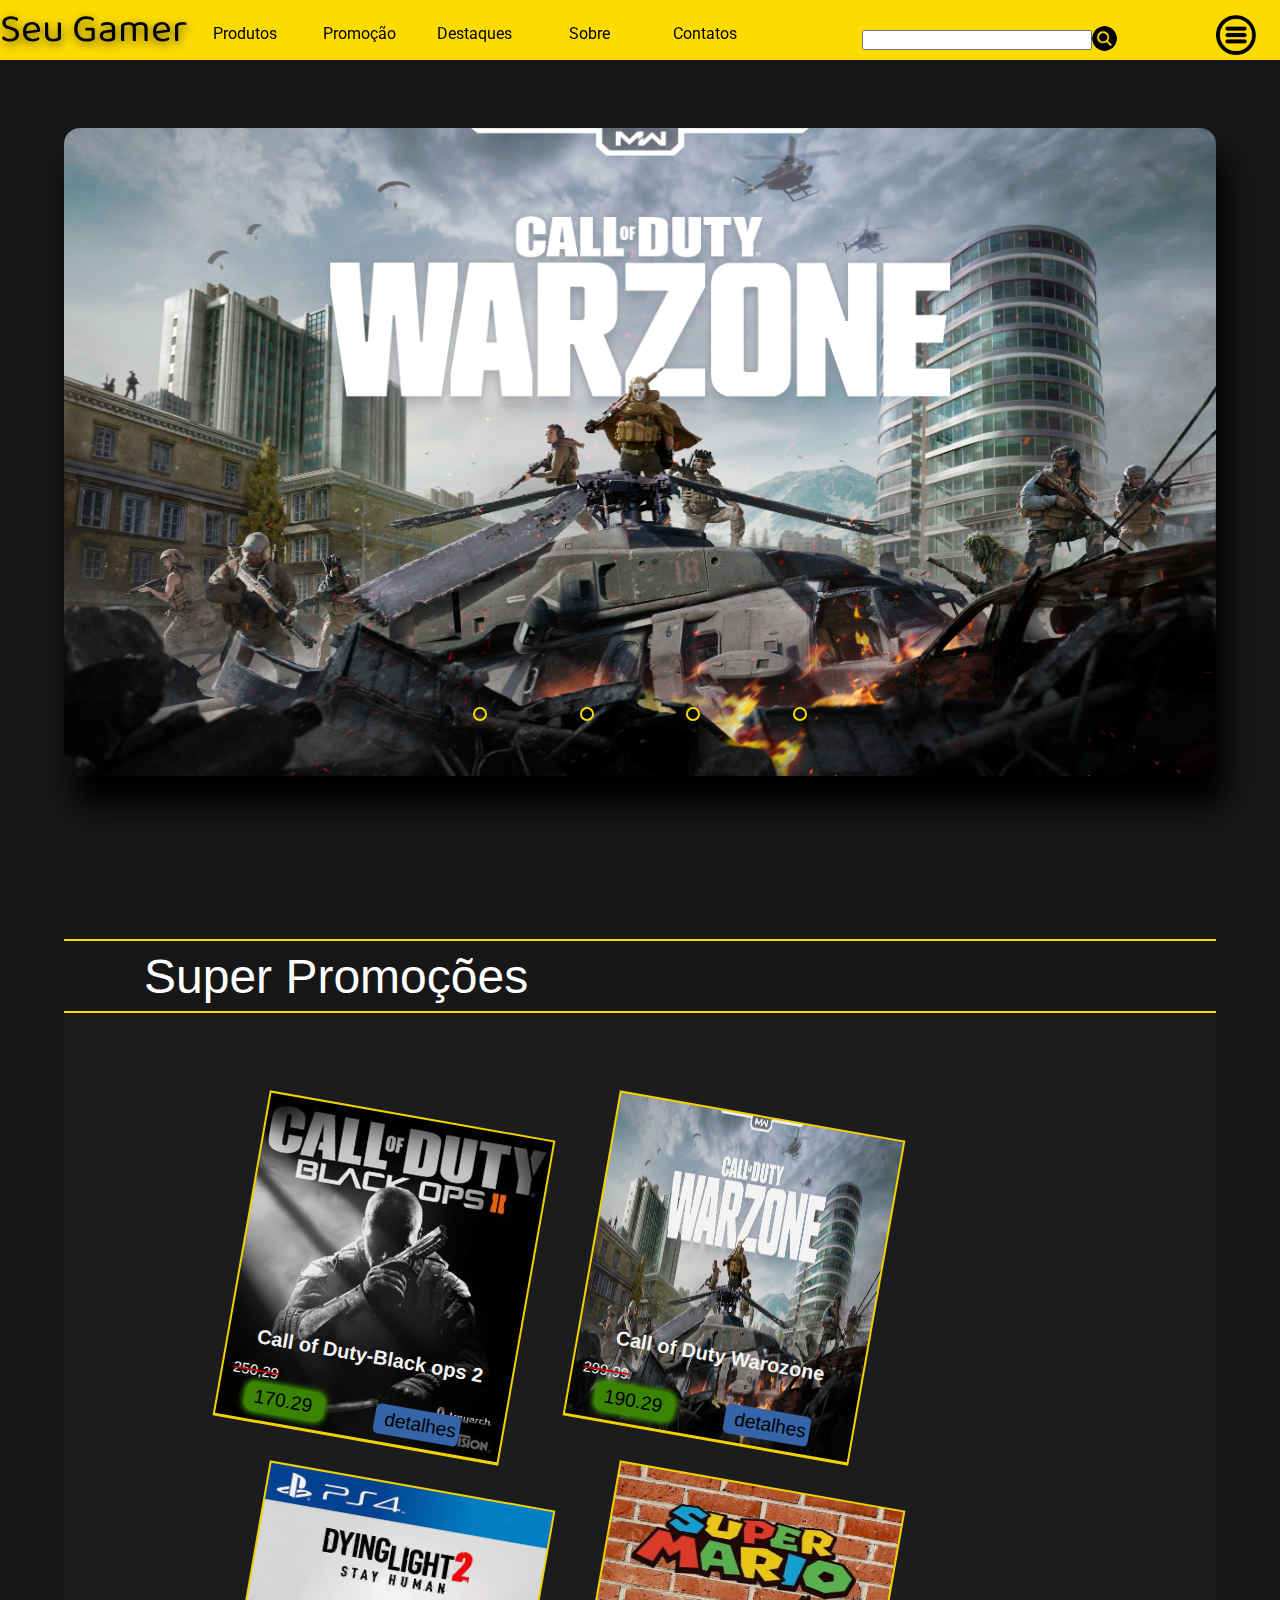
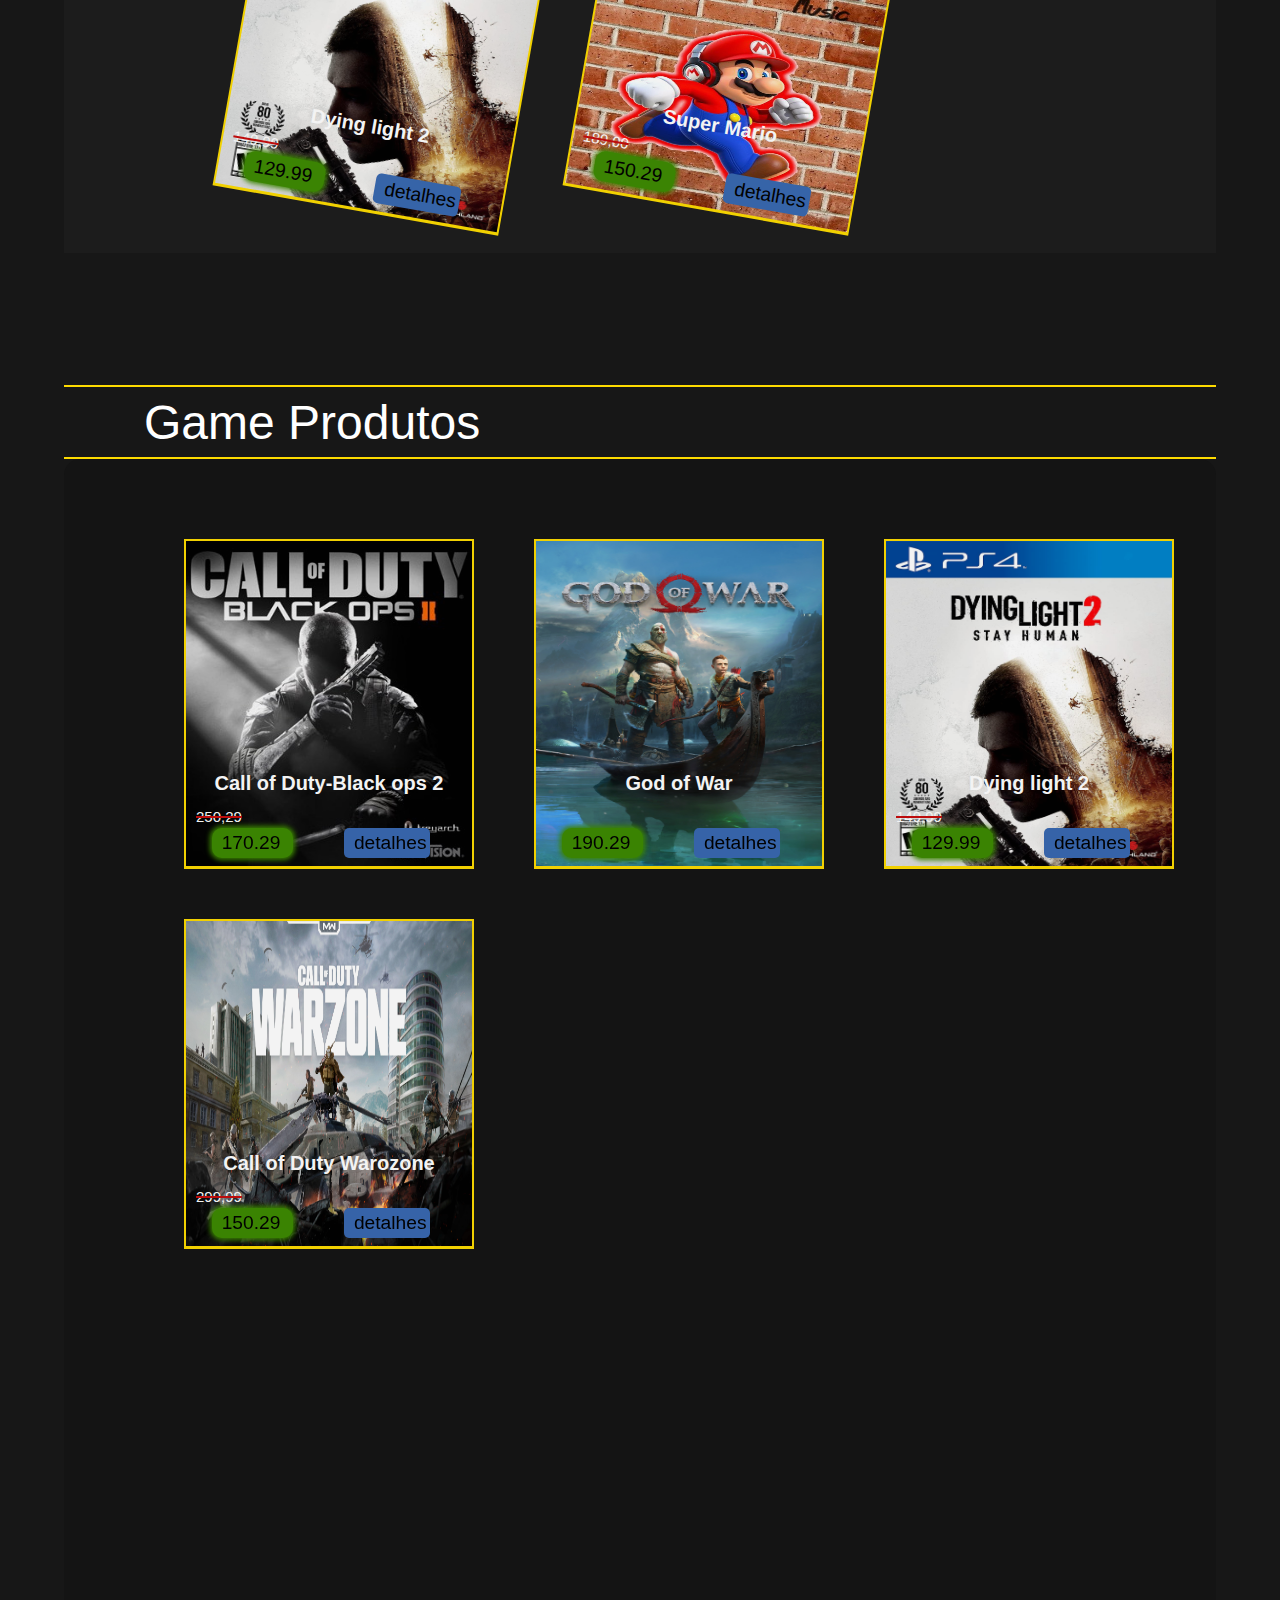
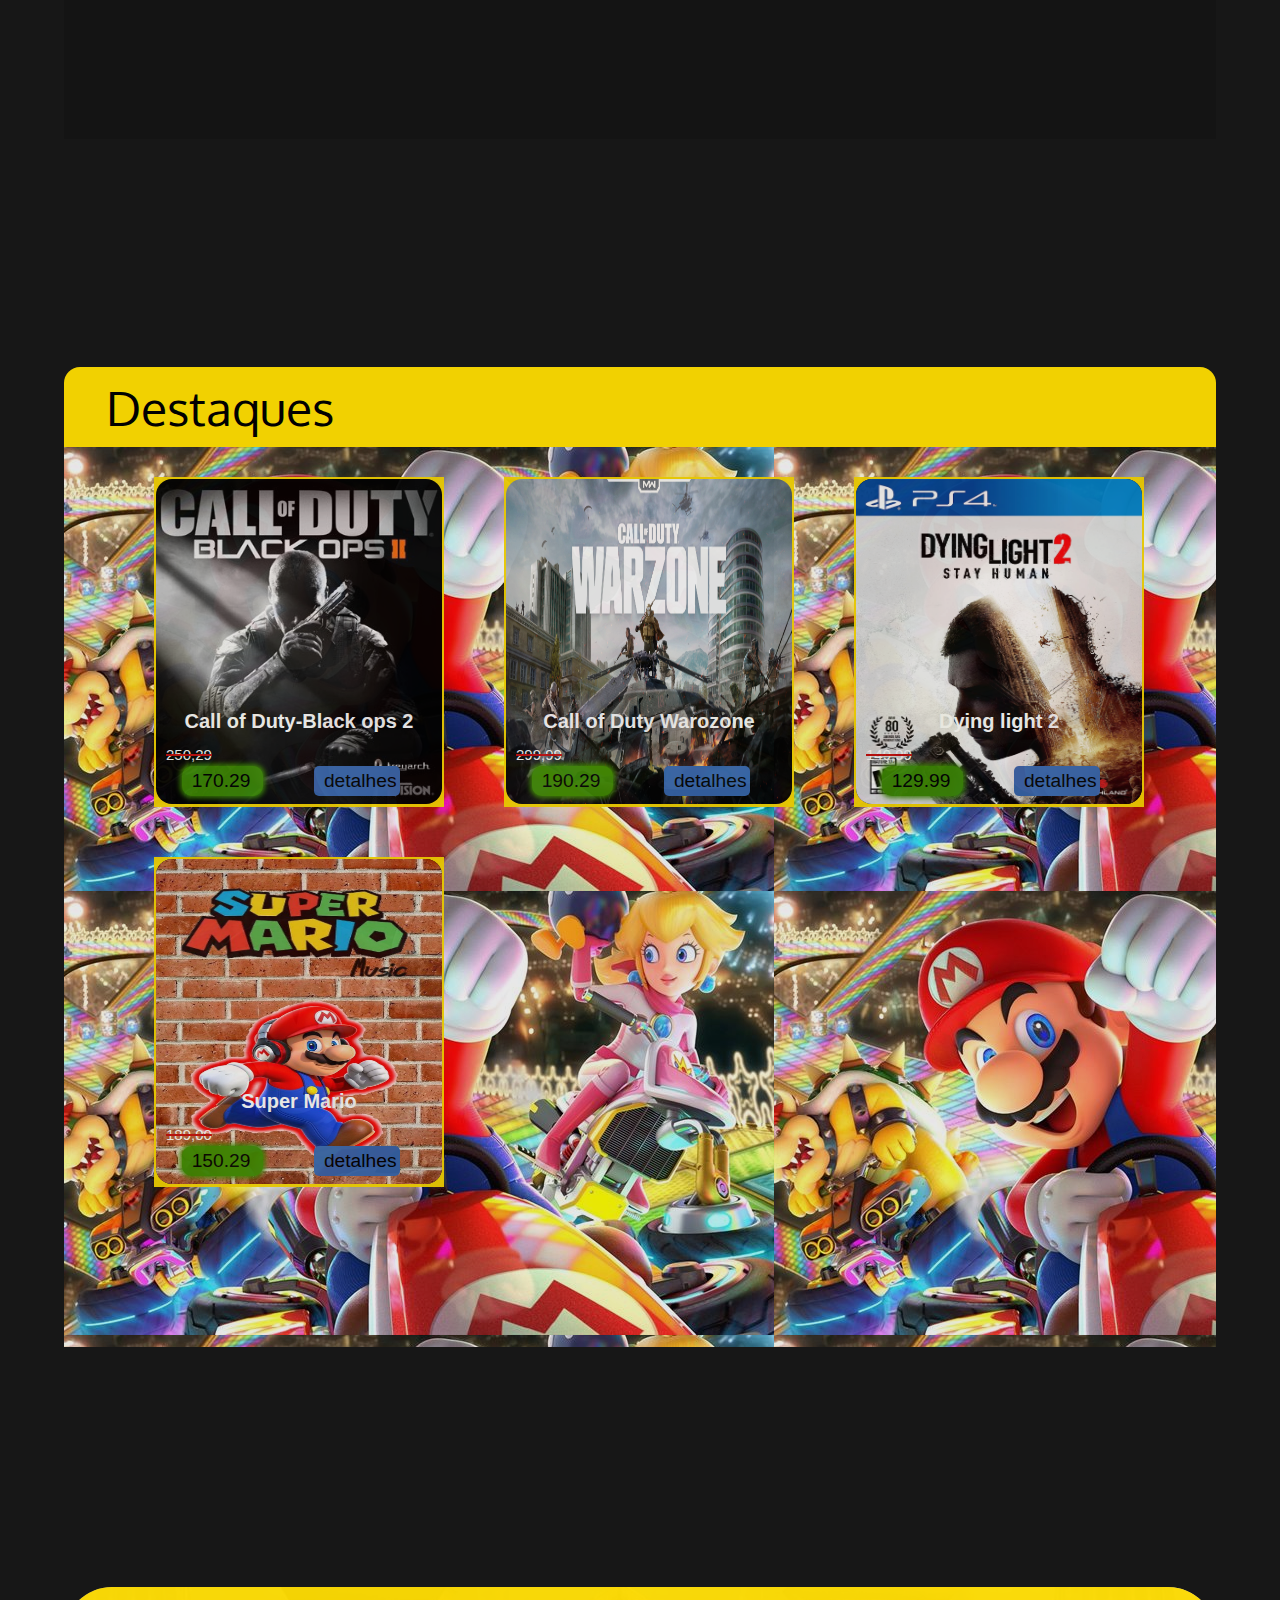
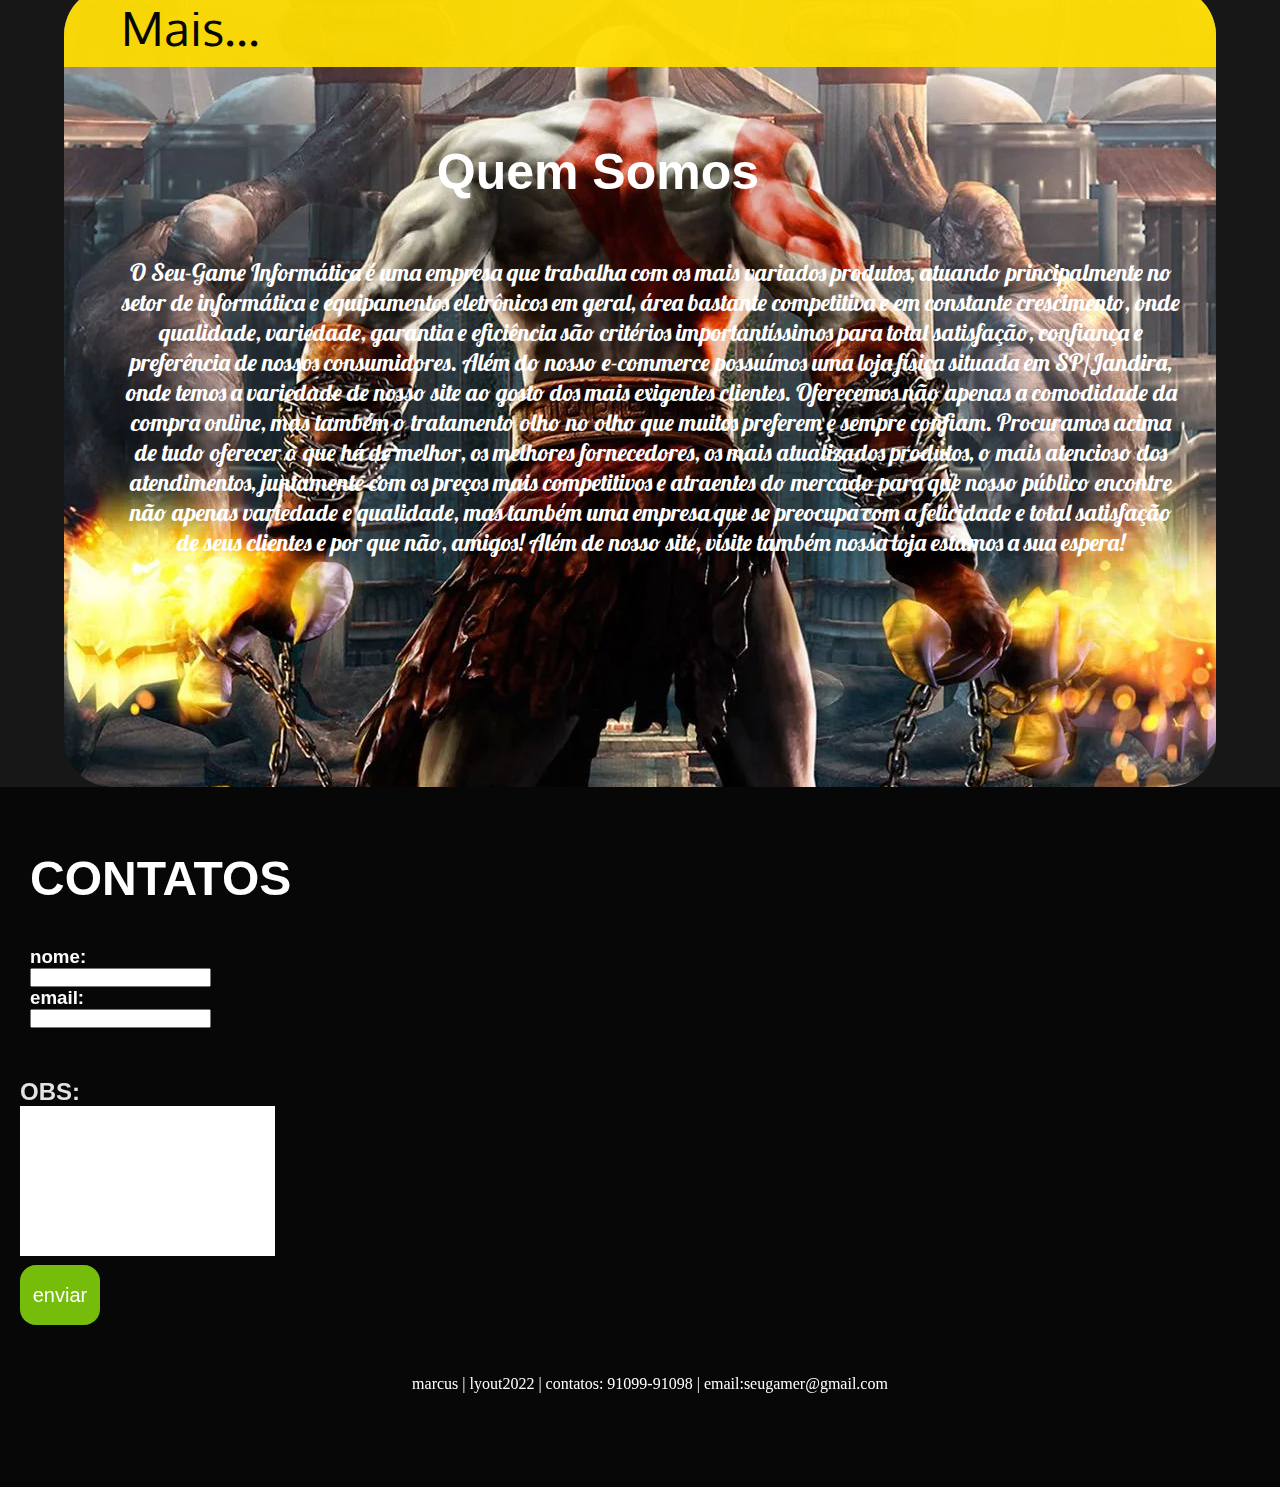
==== commit 8aba943e: "first commit" ====
--- a/index.html
+++ b/index.html
@@ -98,7 +98,7 @@
         <section id="promocao">
             <div id="barra-yallow-promocao"></div>
             <span id="title-promocao">
-                Super Promoções 
+               <p> Super Promoções  </p> 
             </span>
             <div id="barra-yallow-promocao"></div>
 
@@ -116,7 +116,7 @@
             <div id="barra-yallow-produtos"></div>
 
             <span id="title-produto">
-                Game Produtos
+                <p> Game Produtos</p>
             </span>
 
             <div id="barra-yallow"></div>
@@ -142,15 +142,15 @@
         </section>
 
         <!-- section sobre -->
-        <div id="sobra4"></div>
+       
         <section id="sobre">
             <span id="title-sobre">
-                Mais...
-            </span>
-            <img src="./imgs/god of war.png" alt="">
+               Mais... 
+            </span>
             <span id="texto-quemsomo">
-                <p class="quem-somos">Quem Somos</p>
-                 O Seu-Game Informática é uma empresa que trabalha com os mais variados produtos, atuando
+                <h2 class="quem-somos">Quem Somos</h2>
+
+                 <p>O Seu-Game Informática é uma empresa que trabalha com os mais variados produtos, atuando
                     principalmente no setor de informática e equipamentos eletrônicos em geral, área bastante
                     competitiva e em constante crescimento, onde qualidade, variedade, garantia e eficiência são
                     critérios importantíssimos para total satisfação, confiança e preferência de nossos consumidores.
@@ -161,7 +161,7 @@
                     produtos, o mais atencioso dos atendimentos, juntamente com os preços mais competitivos e atraentes
                     do mercado para que nosso público encontre não apenas variedade e qualidade, mas também uma empresa
                     que se preocupa com a felicidade e total satisfação de seus clientes e por que não, amigos!
-                    Além de nosso site, visite também nossa loja estamos a sua espera!
+                    Além de nosso site, visite também nossa loja estamos a sua espera! </p> 
             </span>
         </section>
     </main>
--- a/css/style.css
+++ b/css/style.css
@@ -14,6 +14,7 @@
 padding-left: 5%;
 padding-right: 5%;
 background-color: #171717;
+margin-bottom: 0rem;
 
 }
 
--- a/css/header.css
+++ b/css/header.css
@@ -224,13 +224,51 @@
 
 
 @media (max-width:1000px) {
+  
+    body{
+        background-color: #171717;
+    }
 
     header{
-        
-        width:100%;
-    }
+        position: relative;
+        width:auto;
+    }
+
     #nome-site{
         display: none;
         transition: 0.40s;
     }
+
+    #drop-menu{
+        display: none;
+    }
+
+    #drop-todomenu{
+        display: flex;
+        justify-content: center;
+        align-items: flex-end;
+        width: 100%; 
+        height: auto; 
+    
+    }
+
+    #img-pesquisa{
+        margin-left: 2px;
+    }
+ 
+     #menu-burgue{
+         margin: auto;
+         
+     }
+
+     .meu-slide-manual{
+         position: absolute;
+         display: flex;
+         top: 90%;
+         left: 30%;
+         justify-content: center;
+         align-items: flex-end;
+         width: 50%;
+     }
+ 
 }--- a/css/main.css
+++ b/css/main.css
@@ -145,8 +145,6 @@
 
 
 
-
-
 /*section promocao adiante*/
 #promocao{
     margin-top: 90px;
@@ -184,7 +182,6 @@
     margin-bottom: -112px ;
     
 }
-
 
 #cardpromocao #container-preco{
     display: flex;
@@ -376,7 +373,6 @@
    
 }
 
-
 #cardproduto #detalhes{
     display: flex;
     align-items: center;
@@ -412,7 +408,6 @@
     text-decoration: line-through #C70C0C 2px;
 
 }
-
 
 #preco:hover,
 #detalhes:hover{
@@ -460,7 +455,6 @@
 }
 
 
-
 #title-sobre,
 #title-destaques p{
     color: #000;
@@ -470,7 +464,6 @@
     
 }
 
-
 #destaques{
     min-height: 55rem;
     height: auto;
@@ -479,7 +472,6 @@
    
 }
  
-
 #div-destaques {
     min-height: 100%;
     width: 100%;
@@ -495,8 +487,6 @@
 
 }
 
-
-
 #carddestaque img{
     width: 100%;
     height: 325px; 
@@ -511,9 +501,6 @@
    
 }
 
-
-
-
 #carddestaque #preco{
     display: flex;
     align-items: center;
@@ -526,6 +513,7 @@
     border-radius: 10px;
     box-shadow: #3d8a02 0px 0px 5px 2px;
 }
+
 #carddestaque #container-preco{
     position: absolute;
     display: flex;
@@ -536,6 +524,7 @@
     padding-bottom: 10px;
 
 }
+
 #carddestaque #detalhes{
     display: flex;
     align-items: center;
@@ -547,7 +536,6 @@
     font-family: 'Franklin Gothic Medium', 'Arial Narrow', Arial, sans-serif;
     border-radius: 5px;
 }
-
 
 #carddestaque h3{
     width: 100%;
@@ -637,18 +625,15 @@
 
 
 #sobre{
-    position: relative;
     width: 100%;
     height: 50rem;
-    margin-bottom: 0px;
-}
-
-#sobre img{
-    width: 100%;
-    height: 90%;
-    opacity: 60%;
-    
-}
+    background-image: url(../imgs/god\ of\ war.png);
+    background-position: center;
+    border-radius: 3rem;
+ 
+   
+}
+
 
 
 #texto-quemsomo{
@@ -671,8 +656,8 @@
 
 #texto-quemsomo .quem-somos{
 margin-bottom: 60px;
-width: 100%;
-height: 60px;
+width: 90%;
+height: 50px;
 display: flex;
 justify-content: center;
 align-items: center;
@@ -682,6 +667,16 @@
 
 }
 
+#texto-quemsomo p{
+    display: flex;
+    justify-content: center;
+    align-items: center;
+    flex-wrap: wrap;
+    width: 100%;
+    height: 50%;
+    font-size: 1.5rem;
+    text-align: center;
+}
 
 
 
@@ -695,11 +690,50 @@
         margin: 20px 0 0 0;
         width:100%;
         box-shadow: none;
+       /* width: clamp(350px, 100%, 500px); */
     }
 
     #texto-quemsomo{
         font-size: 20px;
     }
-}
-
-
+
+    #texto-quemsomo p{
+        display: flex;
+        justify-content: center;
+        align-items: center;
+        flex-wrap: wrap;
+        text-align: center;
+        width: auto;
+        height: auto;
+        font-size: 0.9rem;
+    }
+
+    #title-promocao,
+    #title-produto,
+    #title-destaques,
+    p{
+        width: 100%;
+        display: flex;
+        flex-wrap: nowrap;
+        text-align: center;
+        font-size: 1.5rem;
+     
+
+    }
+    
+    #title-sobre {
+        width: 100%;
+        height: auto;
+        display: flex;
+        justify-content: center;
+        align-items: center;
+        font-size: 2rem;
+        text-align: center;
+        
+        
+        
+    }
+    
+}
+
+
